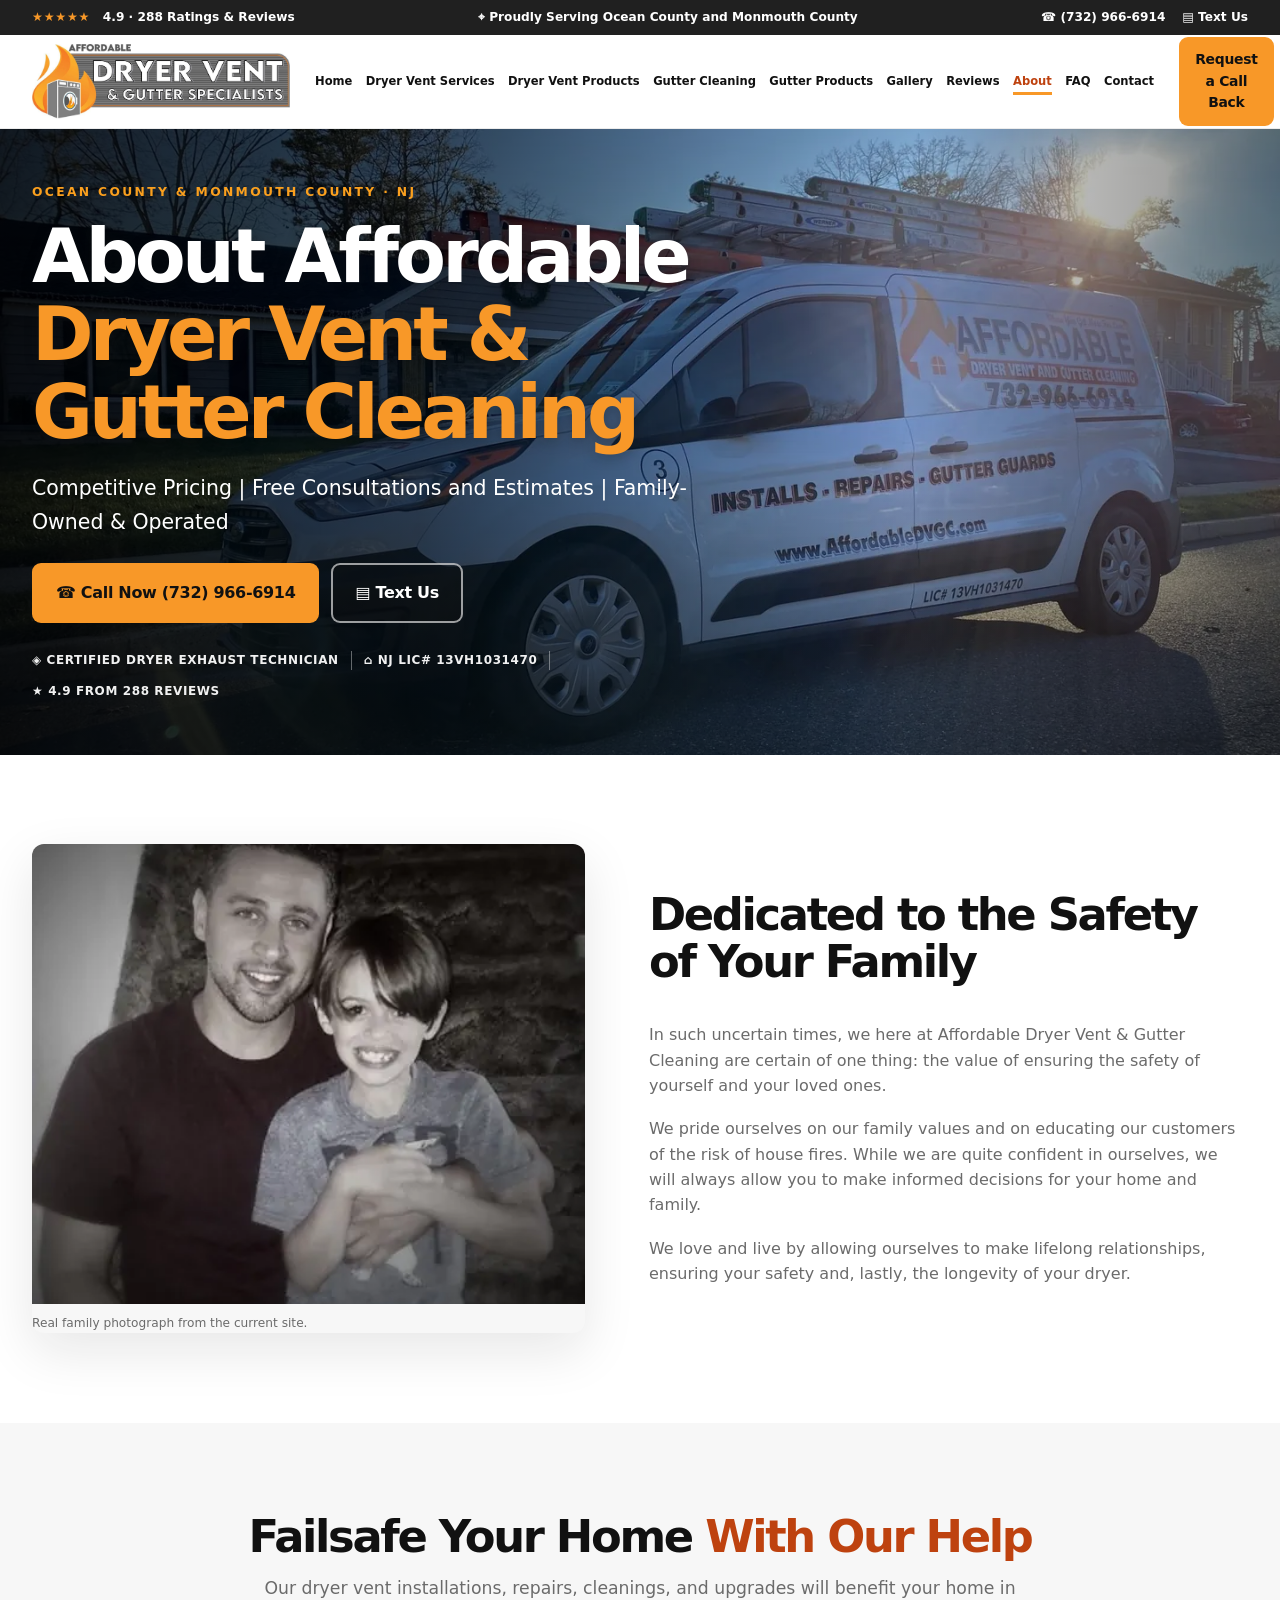
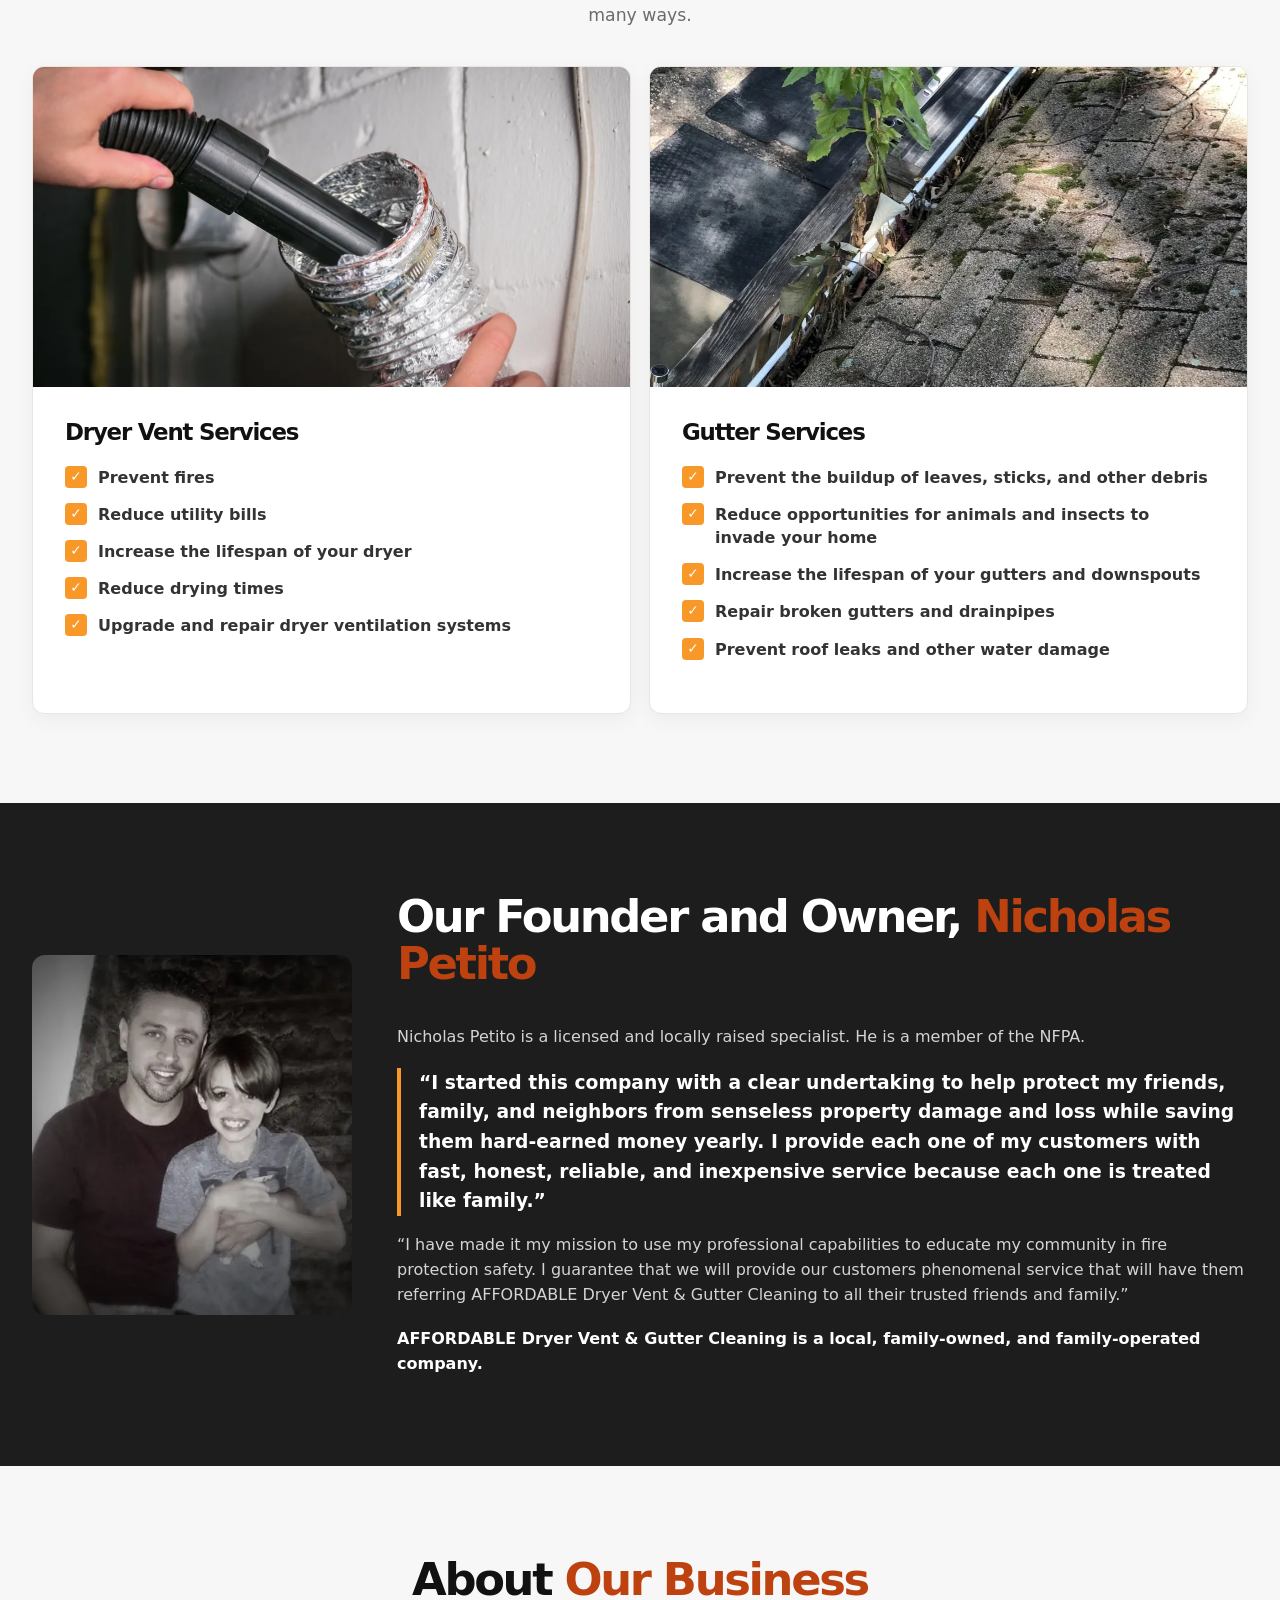
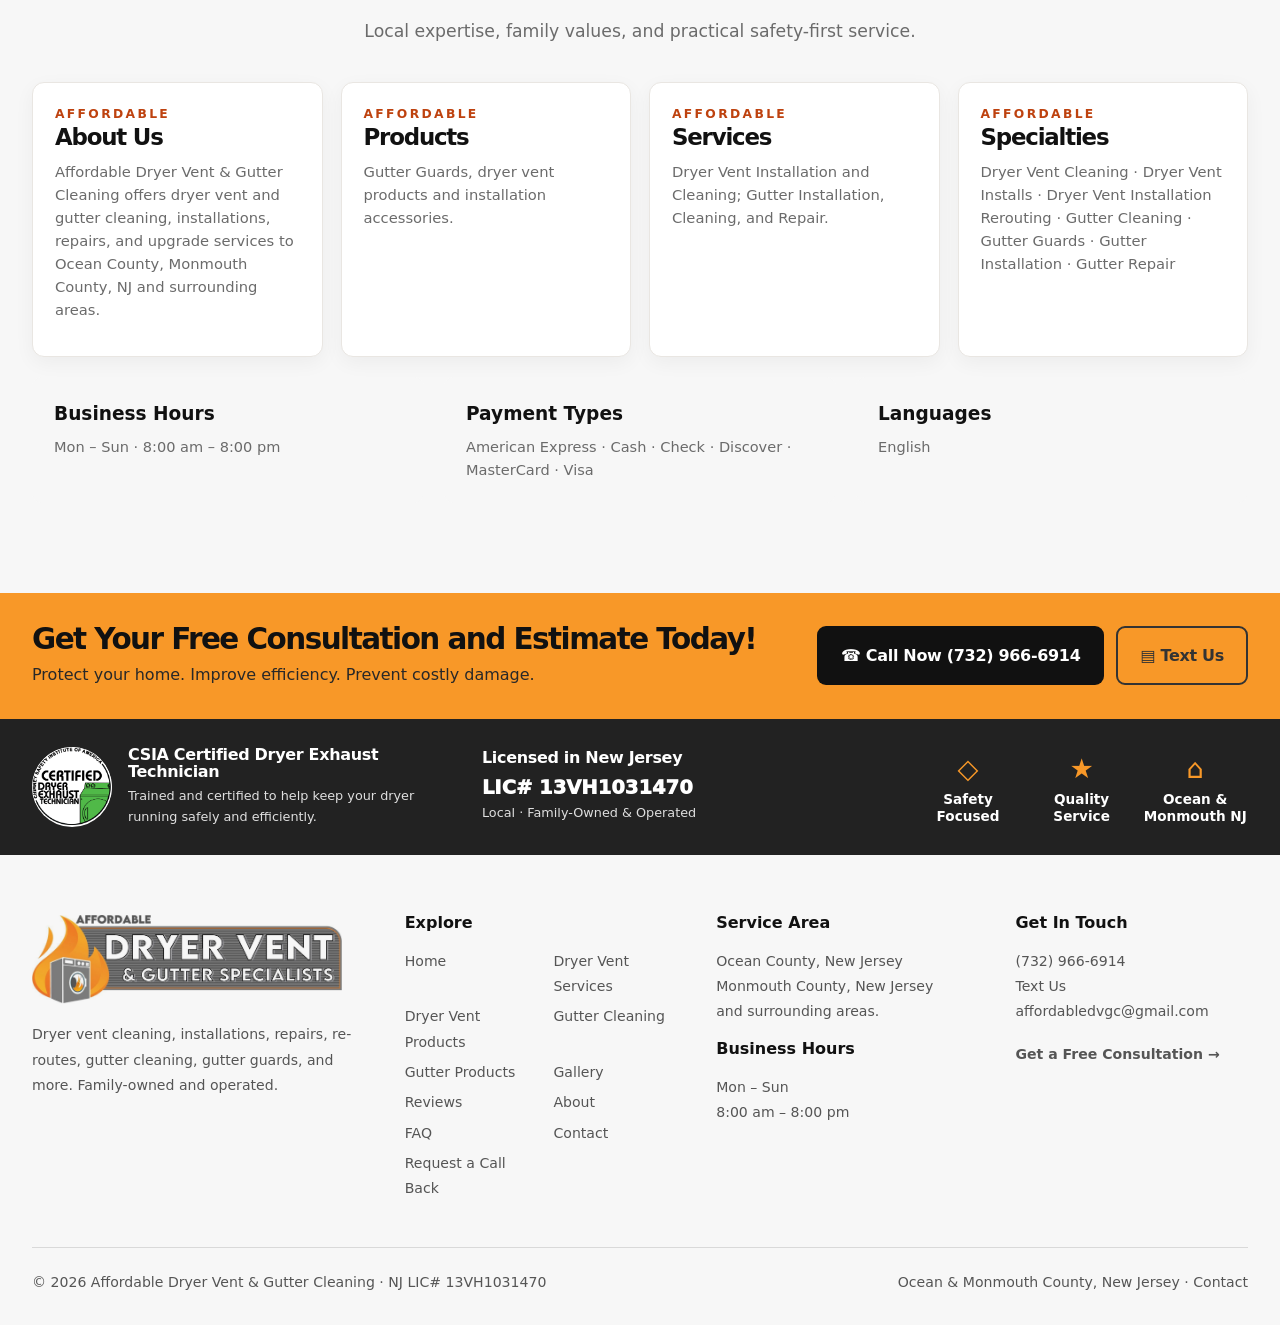
==== about/index.html @ 368c5426 "Preview site (noindex)" ====
<!doctype html><html lang="en"><head>
<meta name="robots" content="noindex, nofollow"><meta charset="utf-8"><meta name="viewport" content="width=device-width, initial-scale=1"><title>Dryer Vent Cleaning Toms River. Vent Cleaning Freehold. Affordable</title><meta name="description" content="Check out our Dryer Vent Cleaning services Manahawkin NJ. Gutter Cleaning Barnegat. Affordable dryer cleaning in Freehold. Learn about Affordable Dryer Vent &amp; Gutter Cleaning. Safety focused. Emergency service. Call for a free consultation and estimate or use our online form."><link rel="canonical" href="https://www.affordabledvgc.com/about"><meta property="og:type" content="website"><meta property="og:title" content="Dryer Vent Cleaning Toms River. Vent Cleaning Freehold. Affordable"><meta property="og:description" content="Check out our Dryer Vent Cleaning services Manahawkin NJ. Gutter Cleaning Barnegat. Affordable dryer cleaning in Freehold. Learn about Affordable Dryer Vent &amp; Gutter Cleaning. Safety focused. Emergency service. Call for a free consultation and estimate or use our online form."><meta property="og:url" content="https://www.affordabledvgc.com/about"><meta property="og:image" content="https://www.affordabledvgc.com/images/van-new-wrap-home-hero.webp"><meta name="twitter:card" content="summary_large_image"><meta name="google-site-verification" content="2fdBZTnhOkYaPpAkXMheePTxEm8ZKxqfasDOxdawYn4"><script type="application/ld+json">{"@context":"https://schema.org","@type":"LocalBusiness","@id":"https://www.affordabledvgc.com/#business","name":"Affordable Dryer Vent & Gutter Cleaning","url":"https://www.affordabledvgc.com/","image":"https://www.affordabledvgc.com/images/van-new-wrap-home-hero.webp","telephone":"+1-732-966-6914","email":"affordabledvgc@gmail.com","priceRange":"Call for an estimate","areaServed":[{"@type":"AdministrativeArea","name":"Ocean County, New Jersey"},{"@type":"AdministrativeArea","name":"Monmouth County, New Jersey"}],"address":{"@type":"PostalAddress","addressRegion":"NJ","addressCountry":"US"},"openingHoursSpecification":[{"@type":"OpeningHoursSpecification","dayOfWeek":["Monday","Tuesday","Wednesday","Thursday","Friday","Saturday","Sunday"],"opens":"08:00","closes":"20:00"}],"aggregateRating":{"@type":"AggregateRating","ratingValue":"4.9","reviewCount":"288","bestRating":"5"},"hasCredential":{"@type":"EducationalOccupationalCredential","credentialCategory":"CSIA Certified Dryer Exhaust Technician"},"identifier":"NJ LIC# 13VH1031470"}</script><link rel="icon" href="../images/favicon.ico"><link rel="stylesheet" href="../assets/site.css"><script src="../assets/site.js" defer></script></head><body><a class="skip" href="#main">Skip to main content</a><div class="topbar"><div class="wrap topbar-inner"><div><span class="stars" aria-hidden="true">★★★★★</span> &nbsp; 4.9 <span> · </span> 288 Ratings & Reviews</div><div class="top-area">⌖ Proudly Serving Ocean County and Monmouth County</div><div><a href="tel:+17329666914">☎ (732) 966-6914</a> &nbsp;&nbsp; <a href="sms:+17329666914">▤ Text Us</a></div></div></div><header class="header"><div class="wrap header-inner"><a class="brand" data-slug="/" href="../index.html" aria-label="Affordable Dryer Vent and Gutter Specialists home"><img class="" src="../images/logo.jpg" alt="Affordable Dryer Vent and Gutter Specialists logo" loading="eager" decoding="async" style="object-position:center"></a><button class="menu-toggle" aria-label="Open navigation" aria-controls="main-navigation" aria-expanded="false">☰</button><nav class="nav" id="main-navigation" aria-label="Main navigation"><a data-slug="/" href="../index.html">Home</a><a data-slug="/dryer-vent-services" href="../dryer-vent-services/index.html">Dryer Vent Services</a><a data-slug="/dryer-vent-products" href="../dryer-vent-products/index.html">Dryer Vent Products</a><a data-slug="/gutter-cleaning" href="../gutter-cleaning/index.html">Gutter Cleaning</a><a data-slug="/gutter-products" href="../gutter-products/index.html">Gutter Products</a><a data-slug="/gallery" href="../gallery/index.html">Gallery</a><a data-slug="/reviews" href="../reviews/index.html">Reviews</a><a data-slug="/about" href="../about/index.html" aria-current="page">About</a><a data-slug="/frequently-asked-questions" href="../frequently-asked-questions/index.html">FAQ</a><a data-slug="/contact" href="../contact/index.html">Contact</a></nav><div class="header-action"><a class="btn btn-primary btn-sm" data-slug="/request-callback-form" href="../request-callback-form/index.html">Request a Call Back</a></div></div></header><main id="main"><section class="hero"><img class="hero-image" src="../images/van-old-wrap-ladders.webp" alt="About Affordable Dryer Vent &amp; Gutter Cleaning — Affordable Dryer Vent and Gutter Specialists" loading="eager" decoding="async" style="object-position:center 45%"><div class="wrap hero-inner no-form"><div class="hero-copy"><div class="eyebrow">Ocean County &amp; Monmouth County · NJ</div><h1>About Affordable <span class="orange">Dryer Vent &amp; Gutter Cleaning</span></h1><p class="lead">Competitive Pricing | Free Consultations and Estimates | Family-Owned &amp; Operated</p><div class="cta-row"><a class="btn btn-primary" href="tel:+17329666914" aria-label="Call Affordable Dryer Vent and Gutter Specialists at 732 966 6914">☎ Call Now (732) 966-6914</a><a class="btn btn-outline" href="sms:+17329666914" aria-label="Text Affordable Dryer Vent and Gutter Specialists">▤ Text Us</a></div><div class="hero-credential"><span>◈ Certified Dryer Exhaust Technician</span><span>⌂ NJ LIC# 13VH1031470</span><span>★ 4.9 from 288 reviews</span></div></div></div></section><section class="section "><div class="wrap"><div class="split photo-left"><div class="reveal"><div class="media"><img class="" src="../images/about-owner-with-son.webp" alt="Photo of the business owner with his son" loading="lazy" decoding="async" style="object-position:center"><p class="photo-caption">Real family photograph from the current site.</p></div></div><div class="copy reveal"><h2>Dedicated to the Safety of Your Family</h2><p>In such uncertain times, we here at Affordable Dryer Vent &amp; Gutter Cleaning are certain of one thing: the value of ensuring the safety of yourself and your loved ones.</p><p>We pride ourselves on our family values and on educating our customers of the risk of house fires. While we are quite confident in ourselves, we will always allow you to make informed decisions for your home and family.</p><p>We love and live by allowing ourselves to make lifelong relationships, ensuring your safety and, lastly, the longevity of your dryer.</p></div></div></div></section><section class="section section-alt"><div class="wrap"><div class="section-title center reveal"><h2>Failsafe Your Home <span class="burnt">With Our Help</span></h2><p>Our dryer vent installations, repairs, cleanings, and upgrades will benefit your home in many ways.</p></div><div class="service-callout"><article class="card reveal"><div class="card-photo"><img class="" src="../images/dryer-vent-cleaning-01.webp" alt="Professional dryer vent cleaning" loading="lazy" decoding="async" style="object-position:center"></div><div class="card-body"><h3>Dryer Vent Services</h3><ul class="checks"><li>Prevent fires</li><li>Reduce utility bills</li><li>Increase the lifespan of your dryer</li><li>Reduce drying times</li><li>Upgrade and repair dryer ventilation systems</li></ul></div></article><article class="card reveal"><div class="card-photo"><img class="" src="../images/Gutters-clogged-with-leaves_d1450_1.webp" alt="Leaves and growth blocking a gutter" loading="lazy" decoding="async" style="object-position:center"></div><div class="card-body"><h3>Gutter Services</h3><ul class="checks"><li>Prevent the buildup of leaves, sticks, and other debris</li><li>Reduce opportunities for animals and insects to invade your home</li><li>Increase the lifespan of your gutters and downspouts</li><li>Repair broken gutters and drainpipes</li><li>Prevent roof leaks and other water damage</li></ul></div></article></div></div></section><section class="section section-dark"><div class="wrap"><div class="owner-layout"><div class="reveal"><img class="" src="../images/about-owner-with-son.webp" alt="Owner Nicholas Petito photographed with his son" loading="lazy" decoding="async" style="object-position:center"></div><div class="reveal"><h2>Our Founder and Owner, <span class="burnt">Nicholas Petito</span></h2><p>Nicholas Petito is a licensed and locally raised specialist. He is a member of the NFPA.</p><blockquote class="owner-quote">“I started this company with a clear undertaking to help protect my friends, family, and neighbors from senseless property damage and loss while saving them hard-earned money yearly. I provide each one of my customers with fast, honest, reliable, and inexpensive service because each one is treated like family.”</blockquote><p>“I have made it my mission to use my professional capabilities to educate my community in fire protection safety. I guarantee that we will provide our customers phenomenal service that will have them referring AFFORDABLE Dryer Vent & Gutter Cleaning to all their trusted friends and family.”</p><strong>AFFORDABLE Dryer Vent & Gutter Cleaning is a local, family-owned, and family-operated company.</strong></div></div></div></section><section class="section section-alt"><div class="wrap"><div class="section-title center reveal"><h2>About <span class="burnt">Our Business</span></h2><p>Local expertise, family values, and practical safety-first service.</p></div><div class="cards"><div class="card reveal"><div class="card-body"><div class="eyebrow">Affordable</div><h3>About Us</h3><p>Affordable Dryer Vent &amp; Gutter Cleaning offers dryer vent and gutter cleaning, installations, repairs, and upgrade services to Ocean County, Monmouth County, NJ and surrounding areas.</p></div></div><div class="card reveal"><div class="card-body"><div class="eyebrow">Affordable</div><h3>Products</h3><p>Gutter Guards, dryer vent products and installation accessories.</p></div></div><div class="card reveal"><div class="card-body"><div class="eyebrow">Affordable</div><h3>Services</h3><p>Dryer Vent Installation and Cleaning; Gutter Installation, Cleaning, and Repair.</p></div></div><div class="card reveal"><div class="card-body"><div class="eyebrow">Affordable</div><h3>Specialties</h3><p>Dryer Vent Cleaning · Dryer Vent Installs · Dryer Vent Installation Rerouting · Gutter Cleaning · Gutter Guards · Gutter Installation · Gutter Repair</p></div></div></div><div class="safety-tiles" style="margin-top:20px"><div class="safety-tile"><strong>Business Hours</strong><p>Mon – Sun · 8:00 am – 8:00 pm</p></div><div class="safety-tile"><strong>Payment Types</strong><p>American Express · Cash · Check · Discover · MasterCard · Visa</p></div><div class="safety-tile"><strong>Languages</strong><p>English</p></div></div></div></section><section class="cta-band"><div class="wrap cta-inner"><div><h2>Get Your Free Consultation and Estimate Today!</h2><p>Protect your home. Improve efficiency. Prevent costly damage.</p></div><div class="cta-row"><a class="btn btn-dark" href="tel:+17329666914" aria-label="Call Affordable Dryer Vent and Gutter Specialists at 732 966 6914">☎ Call Now (732) 966-6914</a><a class="btn btn-outline-dark" href="sms:+17329666914" aria-label="Text Affordable Dryer Vent and Gutter Specialists">▤ Text Us</a></div></div></section></main><section class="credentials"><div class="wrap credential-inner"><div class="credential-badge"><img class="" src="../images/logo-certified-badge.png" alt="CSIA Certified Dryer Exhaust Technician badge" loading="lazy" decoding="async" style="object-position:center"><div><h3>CSIA Certified Dryer Exhaust Technician</h3><p>Trained and certified to help keep your dryer running safely and efficiently.</p></div></div><div><h3>Licensed in New Jersey</h3><div class="license">LIC# 13VH1031470</div><p>Local · Family-Owned & Operated</p></div><div class="trust-trio"><div><span>◇</span><strong>Safety<br>Focused</strong></div><div><span>★</span><strong>Quality<br>Service</strong></div><div><span>⌂</span><strong>Ocean &<br>Monmouth NJ</strong></div></div></div></section><footer class="footer"><div class="wrap"><div class="footer-grid"><div><a data-slug="/" href="../index.html"><img class="footer-logo" src="../images/logo.jpg" alt="Affordable Dryer Vent and Gutter Specialists logo" loading="lazy" decoding="async" style="object-position:center"></a><p>Dryer vent cleaning, installations, repairs, re-routes, gutter cleaning, gutter guards, and more. Family-owned and operated.</p></div><div><h3>Explore</h3><div class="footer-links"><a class="" data-slug="/" href="../index.html">Home</a><a class="" data-slug="/dryer-vent-services" href="../dryer-vent-services/index.html">Dryer Vent Services</a><a class="" data-slug="/dryer-vent-products" href="../dryer-vent-products/index.html">Dryer Vent Products</a><a class="" data-slug="/gutter-cleaning" href="../gutter-cleaning/index.html">Gutter Cleaning</a><a class="" data-slug="/gutter-products" href="../gutter-products/index.html">Gutter Products</a><a class="" data-slug="/gallery" href="../gallery/index.html">Gallery</a><a class="" data-slug="/reviews" href="../reviews/index.html">Reviews</a><a class="" data-slug="/about" href="../about/index.html">About</a><a class="" data-slug="/frequently-asked-questions" href="../frequently-asked-questions/index.html">FAQ</a><a class="" data-slug="/contact" href="../contact/index.html">Contact</a><a class="" data-slug="/request-callback-form" href="../request-callback-form/index.html">Request a Call Back</a></div></div><div><h3>Service Area</h3><p>Ocean County, New Jersey<br>Monmouth County, New Jersey<br>and surrounding areas.</p><h3>Business Hours</h3><p>Mon – Sun<br>8:00 am – 8:00 pm</p></div><div><h3>Get In Touch</h3><p><a href="tel:+17329666914">(732) 966-6914</a><br><a href="sms:+17329666914">Text Us</a><br><a href="mailto:affordabledvgc@gmail.com">affordabledvgc@gmail.com</a></p><a class="text-link" data-slug="/request-callback-form" href="../request-callback-form/index.html">Get a Free Consultation →</a></div></div><div class="footer-bottom"><p>© 2026 Affordable Dryer Vent & Gutter Cleaning · NJ LIC# 13VH1031470</p><p>Ocean & Monmouth County, New Jersey · <a class="" data-slug="/contact" href="../contact/index.html">Contact</a></p></div></div></footer></body></html>
---- assets/site.css ----
:root{--orange:#F89828;--amber:#FBA01E;--burnt:#BE420F;--ink:#111111;--charcoal:#333333;--steel:#6B6B6B;--white:#fff;--paper:#F7F7F7;--line:#e9e6e2;--content:1260px;--radius:14px;--shadow:0 18px 52px rgba(17,17,17,.10)}
*{box-sizing:border-box}html{scroll-behavior:smooth}body{margin:0;color:var(--ink);background:white;font:16px/1.58 system-ui,-apple-system,'Segoe UI',Arial,sans-serif;-webkit-font-smoothing:antialiased}img{display:block;max-width:100%;height:auto}a{color:inherit;text-decoration:none}button,input,textarea,select{font:inherit}button{cursor:pointer}button:focus-visible,a:focus-visible,input:focus-visible,select:focus-visible,textarea:focus-visible,summary:focus-visible{outline:3px solid var(--orange);outline-offset:3px}::selection{background:var(--orange);color:#111}.wrap{width:min(calc(100% - 64px),var(--content));margin-inline:auto}.eyebrow{text-transform:uppercase;letter-spacing:.19em;font-weight:900;font-size:.77rem;color:var(--burnt)}.orange{color:var(--orange)}.burnt{color:var(--burnt)}h1,h2,h3,h4,p{margin-top:0}h1,h2,h3,h4{font-weight:900;letter-spacing:-.052em;line-height:1.05}h1{font-size:clamp(3.1rem,5.8vw,6.1rem)}h2{font-size:clamp(2rem,3.5vw,3.75rem)}h3{font-size:clamp(1.25rem,1.75vw,1.7rem)}p{margin-bottom:1.15em;color:var(--steel)}.lead{font-size:clamp(1.05rem,1.65vw,1.28rem);line-height:1.65}.btn{display:inline-flex;align-items:center;justify-content:center;gap:10px;border-radius:9px;border:2px solid transparent;font-weight:900;font-size:1rem;letter-spacing:-.02em;padding:15px 22px;min-height:54px;transition:transform .2s,box-shadow .2s,background-color .2s,color .2s;white-space:normal;text-align:center}.btn:hover{transform:translateY(-3px);box-shadow:0 12px 28px #1114}.btn-primary{background:var(--orange);color:var(--ink)}.btn-primary:hover{background:var(--amber)}.btn-light{background:white;color:var(--ink)}.btn-dark{background:var(--ink);color:white}.btn-outline{color:white;border-color:#fff9;background:#1115}.btn-outline:hover{background:white;color:var(--ink)}.btn-outline-dark{border-color:var(--charcoal);background:transparent;color:var(--charcoal)}.btn-sm{font-size:.87rem;min-height:42px;padding:10px 14px}.cta-row{display:flex;align-items:center;flex-wrap:wrap;gap:12px}.text-link{display:inline-flex;align-items:center;gap:9px;color:var(--burnt);font-weight:900}.text-link:hover{text-decoration:underline}.stars{color:var(--amber);letter-spacing:.06em}.topbar{background:#202020;color:white;font-size:.76rem;font-weight:750}.topbar-inner{min-height:35px;display:flex;align-items:center;justify-content:space-between;gap:16px}.topbar a:hover{color:var(--orange)}.topbar span[aria-hidden]{color:var(--orange)}.header{position:static!important;top:auto!important;background:#fff;z-index:1;border-bottom:1px solid #ececec}.header-inner{min-height:93px;display:flex;align-items:center;gap:25px}.brand{width:258px;flex:0 0 258px;display:block}.brand img{width:100%;object-fit:contain}.nav{display:flex;flex:1;align-items:center;gap:clamp(8px,1.05vw,20px);justify-content:flex-end}.nav a{font-weight:800;font-size:clamp(.72rem,.83vw,.86rem);line-height:1.24;padding:12px 0;position:relative;white-space:nowrap}.nav a:hover,.nav a[aria-current="page"]{color:var(--burnt)}.nav a[aria-current="page"]:after{content:'';position:absolute;height:3px;left:0;right:0;bottom:6px;background:var(--orange)}.menu-toggle{display:none;border:1px solid var(--line);background:#fff;border-radius:8px;min-width:46px;min-height:46px;font-size:1.5rem}.header-action{margin-left:auto}.hero{position:relative;overflow:hidden;background:#181818;color:#fff;min-height:600px;display:flex;align-items:stretch}.hero-image,.dark-photo{position:absolute;inset:0;width:100%;height:100%;object-fit:cover;object-position:center center;z-index:0;animation:kenburns 25s ease-in-out infinite alternate}.hero:after{content:'';pointer-events:none;position:absolute;inset:0;background:linear-gradient(91deg,rgba(0,0,0,.87),rgba(0,0,0,.65) 33%,rgba(0,0,0,.12) 71%,rgba(0,0,0,.48)),linear-gradient(0deg,#1116,transparent 42%)}@keyframes kenburns{from{transform:scale(1)}to{transform:scale(1.065)}}.hero-inner{position:relative;z-index:1;display:grid;grid-template-columns:minmax(0,1fr) minmax(320px,374px);gap:clamp(30px,4vw,62px);align-items:center;min-height:600px;padding-block:54px}.hero-inner.no-form{grid-template-columns:1fr}.hero-copy{max-width:710px}.hero .eyebrow{color:var(--amber)}.hero h1{max-width:770px;margin:16px 0 20px;text-wrap:balance;text-shadow:0 3px 14px #1115}.hero-copy .lead,.hero-copy p{color:#fff}.hero-kicker{font-size:.94rem;font-weight:800;margin-bottom:22px;color:#fff}.hero-credential{display:flex;align-items:center;gap:12px;margin-top:28px;font-size:.75rem;letter-spacing:.05em;font-weight:850;text-transform:uppercase;opacity:.94;flex-wrap:wrap}.hero-credential span{padding-right:12px;border-right:1px solid #fff6}.hero-credential span:last-child{border:0}.mini-star{font-size:.9rem}.quote{background:rgba(22,22,22,.96);padding:25px;border:1px solid #ffffff52;border-radius:14px;box-shadow:0 25px 70px #0007;color:white;backdrop-filter:blur(8px)}.quote h2{font-size:1.75rem;margin:0 0 5px;line-height:1.14;letter-spacing:-.035em}.quote p{color:#dedede;font-size:.82rem;margin-bottom:14px}.formgrid{display:grid;grid-template-columns:1fr 1fr;gap:11px}.field{display:flex;flex-direction:column;gap:4px}.field.full{grid-column:1/-1}.field label{font-size:.72rem;line-height:1.2;font-weight:780;color:inherit}.field input,.field textarea,.field select{width:100%;border:1px solid #cfcfcf;background:white;border-radius:6px;padding:11px 10px;color:#222;min-height:43px;font-size:.85rem}.field textarea{min-height:74px;resize:vertical}.quote .btn{width:100%;margin-top:16px}.form-note{font-size:.69rem;text-align:center;color:#bbb;margin:10px 0 0}.form-feedback{color:#fff;font-size:.82rem;padding-top:10px}.form-feedback:empty{display:none}.form-feedback a{color:var(--orange);text-decoration:underline}.trust-mini{margin-top:12px;text-align:center;font-size:.78rem;color:#e5e5e5}.section{padding:clamp(56px,7vw,104px) 0}.section-sm{padding:50px 0}.section-alt{background:var(--paper)}.section-dark{background:#1d1d1d;color:white}.section-dark p{color:#d4d4d4}.section-title{max-width:800px;margin-bottom:37px}.section-title.center{text-align:center;margin-inline:auto}.section-title h2{margin-bottom:15px}.section-title p{font-size:1.08rem}.split{display:grid;grid-template-columns:1fr 1fr;gap:clamp(32px,5vw,80px);align-items:center}.split.photo-left{grid-template-columns:.96fr 1.04fr}.split .media{border-radius:12px;overflow:hidden;box-shadow:var(--shadow);background:var(--paper)}.split .media img{width:100%;height:460px;object-fit:cover}.split .copy>*:last-child{margin-bottom:0}.photo-caption{font-size:.76rem;color:var(--steel);margin:10px 0 0}.check-grid{display:grid;grid-template-columns:1fr 1fr;gap:12px 24px;list-style:none;padding:0;margin:25px 0}.check-grid li,.checks li{display:flex;gap:11px;align-items:flex-start;font-weight:650;color:var(--charcoal);line-height:1.45}.check-grid li::before,.checks li::before{content:'✓';font-weight:900;display:grid;place-items:center;color:white;background:var(--orange);border-radius:4px;width:22px;min-width:22px;height:22px;font-size:.86rem}.checks{padding:0;list-style:none;display:grid;gap:14px;margin:20px 0}.note{background:#fff1e7;border-left:5px solid var(--burnt);border-radius:9px;padding:18px 20px;color:var(--charcoal);font-weight:700}.feature-row{display:grid;grid-template-columns:repeat(4,1fr);gap:2px;margin:0}.feature-box{padding:29px 18px;text-align:center;background:#fff;display:flex;flex-direction:column;align-items:center;justify-content:center;gap:6px;border-right:1px solid var(--line)}.feature-box:last-child{border:0}.feature-num{font-size:2.4rem;line-height:1;font-weight:950;color:var(--orange)}.feature-box strong{font-size:.86rem;text-transform:uppercase;line-height:1.2}.feature-box small{color:var(--steel);font-size:.74rem}.feature-icon{color:var(--burnt);font-size:2rem;line-height:1.1}.cards{display:grid;grid-template-columns:repeat(4,minmax(0,1fr));gap:18px}.card{background:#fff;border:1px solid var(--line);border-radius:12px;overflow:hidden;box-shadow:0 6px 20px #1111110c;transition:transform .25s,box-shadow .25s}.card:hover{transform:translateY(-5px);box-shadow:var(--shadow)}.card-photo{position:relative;overflow:hidden;display:block}.card-photo img{width:100%;height:225px;object-fit:cover;transition:transform .65s}.card:hover .card-photo img{transform:scale(1.055)}.card-body{padding:22px}.card-body h3{font-size:1.43rem;line-height:1.16;margin-bottom:10px}.card-body p{font-size:.92rem;line-height:1.56;margin-bottom:12px}.arrow-link{margin-top:auto;color:var(--burnt);font-weight:900}.dark-band{position:relative;overflow:hidden;background:#1c1c1c;color:#fff}.dark-band>img{position:absolute;inset:0;width:100%;height:100%;object-fit:cover;opacity:.21}.dark-band .wrap{position:relative;z-index:1}.dark-band p{color:#e9e9e9}.fire-layout{display:grid;grid-template-columns:1.15fr .85fr;gap:60px;align-items:center;padding:55px 0}.fire-layout h2{margin-bottom:15px}.benefit-chips{display:grid;grid-template-columns:repeat(3,1fr);gap:18px;text-align:center}.benefit-chips div{border-left:1px solid #fff5;padding:10px}.benefit-chips strong{display:block;font-size:2.3rem;color:var(--orange)}.benefit-chips span{font-size:.83rem;font-weight:800}.cta-band{background:var(--orange);color:#111;padding:31px 0}.cta-inner{display:flex;align-items:center;justify-content:space-between;gap:28px}.cta-inner h2{font-size:clamp(1.6rem,2.3vw,2.55rem);margin:0 0 8px}.cta-inner p{color:#282828;margin:0}.cta-inner .cta-row{flex:none}.comparison-grid{display:grid;grid-template-columns:1fr 1fr;gap:26px}.comparison h3{margin-bottom:15px}.ba{--position:50%;position:relative;overflow:hidden;border-radius:13px;height:360px;background:#222;touch-action:pan-y;cursor:ew-resize;user-select:none}.ba img{width:100%;height:100%;object-fit:cover;pointer-events:none}.ba .ba-after{position:absolute;inset:0;clip-path:inset(0 0 0 var(--position))}.ba .ba-line{position:absolute;left:var(--position);top:0;bottom:0;width:3px;background:#fff;transform:translateX(-50%);pointer-events:none;box-shadow:0 0 0 1px #0004}.ba .ba-handle{position:absolute;left:var(--position);top:50%;transform:translate(-50%,-50%);width:50px;height:50px;border:3px solid white;border-radius:50%;background:var(--orange);display:grid;place-items:center;color:#111;font-size:1.35rem;font-weight:900;pointer-events:none;box-shadow:0 3px 13px #1117}.ba .ba-label{position:absolute;bottom:15px;font-weight:950;font-size:.72rem;letter-spacing:.06em;border-radius:5px;padding:6px 12px;color:white;background:#111;pointer-events:none}.ba .ba-label.before{left:13px}.ba .ba-label.after{right:13px;background:var(--burnt)}.ba input[type=range]{position:absolute;inset:0;width:100%;height:100%;margin:0;opacity:0;cursor:ew-resize;z-index:4}.ba-explain{font-size:.8rem;margin:12px 0 0;color:var(--steel)}.review-grid{display:grid;grid-template-columns:repeat(3,minmax(0,1fr));gap:18px}.review-card{padding:27px;border:1px solid var(--line);border-radius:12px;background:#fff;display:flex;flex-direction:column;min-height:235px}.review-card .stars{font-size:1.3rem}.review-card blockquote{margin:20px 0;line-height:1.62;color:#2c2c2c;flex:1}.review-card footer{font-weight:900}.review-card time{display:block;color:var(--steel);font-size:.76rem;font-weight:500;margin-top:4px}.review-score{font-size:6.2rem;line-height:1;font-weight:950;letter-spacing:-.1em;margin-right:22px}.review-intro{display:flex;align-items:center;gap:16px;margin-bottom:38px}.review-intro p{margin:0}.gallery-filters{display:flex;gap:8px;justify-content:center;flex-wrap:wrap;margin-bottom:28px}.filter{border:1px solid var(--line);padding:9px 17px;border-radius:40px;background:#fff;color:var(--ink);font-weight:850;font-size:.87rem}.filter[aria-pressed=true]{background:var(--orange);border-color:var(--orange)}.gallery-grid{display:grid;grid-template-columns:repeat(4,minmax(0,1fr));gap:14px}.gallery-item{border:0;padding:0;display:block;position:relative;height:240px;overflow:hidden;border-radius:10px;background:#eee;text-align:left}.gallery-item img{width:100%;height:100%;object-fit:cover;transition:transform .55s}.gallery-item:hover img{transform:scale(1.075)}.gallery-item>span{position:absolute;inset:auto 0 0;padding:36px 13px 12px;background:linear-gradient(transparent,#000b);color:white;font-size:.84rem;font-weight:850}.gallery-item[hidden]{display:none}.lightbox{position:fixed;z-index:1000;inset:0;background:rgba(0,0,0,.94);display:none;align-items:center;justify-content:center;flex-direction:column;padding:60px 16px 35px;color:white}.lightbox[open]{display:flex}.lightbox img{max-height:77vh;max-width:min(1050px,95vw);object-fit:contain;border-radius:7px}.lightbox button{position:absolute;right:3%;top:20px;font-size:2rem;color:#fff;background:#333;border:1px solid #aaa;border-radius:100px;width:46px;height:46px}.lightbox p{color:#fff;margin:15px 0 0}.faq-grid{display:grid;grid-template-columns:1fr 1fr;gap:25px}.faq-column details{border:1px solid var(--line);border-radius:9px;margin-bottom:9px;background:#fff;overflow:hidden}.faq-column summary{list-style:none;padding:17px 45px 17px 18px;font-weight:800;position:relative;cursor:pointer}.faq-column summary::-webkit-details-marker{display:none}.faq-column summary:after{content:'+';position:absolute;right:18px;top:10px;font-size:1.45rem;color:var(--burnt)}.faq-column details[open] summary:after{content:'–'}.faq-column details p{padding:0 18px 20px;margin:0}.credentials{background:#222;color:white;padding:28px 0}.credential-inner{display:grid;grid-template-columns:1.25fr 1.2fr 1fr;gap:34px;align-items:center}.credential-badge{display:flex;align-items:center;gap:16px}.credential-badge img{width:80px;height:80px;object-fit:contain;border-radius:50%;background:#fff;flex:none}.credentials h3{font-size:1rem;letter-spacing:-.02em;margin:0 0 6px}.credentials p{margin:0;color:#dfdfdf;font-size:.8rem}.license{font-size:1.22rem;font-weight:950}.trust-trio{display:grid;grid-template-columns:repeat(3,1fr);text-align:center;gap:8px}.trust-trio strong{display:block;font-size:.85rem;line-height:1.3}.trust-trio span{font-size:1.7rem;color:var(--orange)}.footer{background:#f7f7f7;padding:60px 0 30px}.footer-grid{display:grid;grid-template-columns:1.4fr 1.15fr 1.1fr .95fr;gap:30px}.footer-logo{width:min(310px,100%);mix-blend-mode:multiply;margin-bottom:18px}.footer h3{font-size:1rem;letter-spacing:0;margin-bottom:17px}.footer p,.footer a{font-size:.88rem;color:#555;line-height:1.8}.footer a:hover{color:var(--burnt)}.footer-links{display:grid;grid-template-columns:1fr 1fr;gap:5px 16px}.footer-links a{display:block}.footer-bottom{border-top:1px solid #d9d9d9;padding-top:22px;margin-top:45px;display:flex;justify-content:space-between;align-items:center;gap:20px;font-size:.74rem;color:var(--steel)}.footer-bottom p{margin:0}.photo-stack{display:grid;grid-template-columns:1.5fr 1fr;gap:12px;height:470px}.photo-stack img{width:100%;height:100%;object-fit:cover;border-radius:10px}.photo-stack .stack-right{display:grid;gap:12px;grid-template-rows:1fr 1fr;min-height:0}.photo-stack .stack-right img{min-height:0}.statement{font-size:clamp(1.8rem,3.2vw,3.4rem);letter-spacing:-.055em;font-weight:900;line-height:1.13}.photo-wide{border-radius:11px;width:100%;height:480px;object-fit:cover}.outline-number{font-size:clamp(4.5rem,10vw,10rem);font-weight:950;color:var(--orange);line-height:1}.product-cards{grid-template-columns:repeat(4,minmax(0,1fr))}.product-cards .card-photo img{height:205px}.product-cards .card-body p{min-height:82px}.product-cards .card-body h3{font-size:1.21rem}.pressable-card{cursor:pointer}.owner-layout{display:grid;grid-template-columns:320px 1fr;gap:45px;align-items:center}.owner-layout img{border-radius:13px;width:100%;height:360px;object-fit:cover}.owner-quote{font-size:1.17rem;color:#fff;font-weight:600;border-left:4px solid var(--orange);padding-left:18px;margin:16px 0}.service-callout{display:grid;grid-template-columns:1fr 1fr;gap:18px}.service-callout .card-body{padding:32px}.service-callout .card-photo img{height:320px}.mobile-only{display:none}.skip{position:absolute;top:-100px;left:12px;z-index:1200;background:var(--orange);color:#111;padding:12px;border-radius:5px}.skip:focus{top:9px}.reveal{opacity:1;transform:translateY(12px);transition:transform .75s ease}.reveal.is-visible{transform:none}.form-wide{max-width:760px;margin:auto;padding:32px;border-radius:14px;background:#232323;color:#fff}.form-wide h2{font-size:2rem}.service-section-title{margin:0 0 28px}.inline-quote{display:flex;gap:30px;align-items:center;justify-content:space-between;border-left:4px solid var(--orange);padding:24px;background:#f7f7f7;border-radius:7px}.inline-quote p{font-style:italic;color:var(--ink);font-size:1.12rem;margin:0}.inline-quote strong{min-width:150px}.read-more{max-height:860px;overflow:hidden;position:relative}.read-more.expanded{max-height:none}.load-more{display:block;margin:30px auto 0}.safety-tiles{display:grid;grid-template-columns:repeat(3,1fr);gap:20px}.safety-tile{background:var(--paper);padding:22px;border-radius:11px}.safety-tile strong{font-size:1.16rem;display:block;margin-bottom:7px}.safety-tile p{font-size:.91rem;margin:0}.visual-credit{position:absolute;right:10px;bottom:10px;font-size:.65rem;color:#fff;background:#111c;padding:4px 7px;border-radius:3px}
@media(max-width:1200px){.header-inner{flex-wrap:wrap;padding-block:14px}.nav{order:3;flex-basis:100%;justify-content:space-between}.header-action{margin-left:auto}.brand{width:220px;flex-basis:220px}.hero-inner{grid-template-columns:minmax(0,1fr) 340px}.cards{grid-template-columns:repeat(2,1fr)}.gallery-grid{grid-template-columns:repeat(3,1fr)}}
@media(max-width:820px){.wrap{width:min(calc(100% - 38px),var(--content))}.topbar-inner{justify-content:space-between}.topbar-inner .top-area{display:none}.header-inner{min-height:70px;flex-wrap:wrap;gap:12px;padding-block:10px}.brand{width:190px;flex:0 0 190px}.menu-toggle{display:block;margin-left:auto}.header-action{display:none}.nav{display:none;flex-direction:column;align-items:stretch;gap:0;order:5;flex-basis:100%;border-top:1px solid var(--line);padding:12px 0}.nav.is-open{display:flex}.nav a{padding:14px 8px;font-size:.95rem}.nav a[aria-current=page]:after{left:8px;right:auto;width:35px}.hero,.hero-inner{min-height:0}.hero-inner{display:flex;flex-direction:column;align-items:stretch;gap:24px;padding-block:60px}.hero-copy{max-width:100%}.hero h1{font-size:clamp(2.8rem,8.7vw,4.6rem)}.quote{max-width:590px;width:100%;align-self:center}.hero:after{background:linear-gradient(90deg,#111e,#1116),linear-gradient(0deg,#111b,transparent)}.split,.split.photo-left,.owner-layout,.service-callout{grid-template-columns:1fr}.split .media img{height:380px}.fire-layout{grid-template-columns:1fr;gap:20px}.cta-inner{flex-direction:column;align-items:flex-start}.comparison-grid,.faq-grid{grid-template-columns:1fr}.feature-row{grid-template-columns:repeat(2,1fr)}.review-grid{grid-template-columns:repeat(2,1fr)}.credential-inner{grid-template-columns:1fr 1fr}.trust-trio{grid-column:1/-1}.footer-grid{grid-template-columns:1fr 1fr}.gallery-grid{grid-template-columns:repeat(2,1fr)}.safety-tiles{grid-template-columns:1fr 1fr}.hero-image{object-position:62% center}.owner-layout img{width:min(400px,100%);height:400px}}
@media(max-width:550px){h1{font-size:2.9rem}h2{font-size:2.18rem}.wrap{width:min(calc(100% - 32px),var(--content))}.topbar{font-size:.66rem}.topbar-inner{gap:10px}.topbar-inner>*:last-child{display:none}.brand{width:168px;flex-basis:168px}.section{padding:56px 0}.section-sm{padding:38px 0}.hero-inner{padding:54px 0 35px}.hero h1{font-size:clamp(2.7rem,12vw,4rem)}.cta-row{flex-direction:column;align-items:stretch;width:100%}.cta-row .btn{width:100%}.hero-credential{gap:10px;font-size:.65rem}.hero-credential span{padding-right:6px}.formgrid{grid-template-columns:1fr}.field.full{grid-column:1}.quote{padding:22px 17px}.quote h2{font-size:1.48rem}.cards,.product-cards,.review-grid,.gallery-grid,.credential-inner,.footer-grid,.safety-tiles{grid-template-columns:1fr}.product-cards .card-body p{min-height:0}.gallery-grid{grid-template-columns:repeat(2,minmax(0,1fr));gap:8px}.gallery-item{height:172px}.gallery-item>span{font-size:.69rem;padding:27px 8px 8px}.feature-row{grid-template-columns:1fr 1fr}.feature-box{padding:20px 8px}.feature-num{font-size:1.75rem}.feature-box strong{font-size:.73rem}.check-grid{grid-template-columns:1fr}.split .media img,.photo-wide{height:280px}.ba{height:255px}.benefit-chips{gap:5px}.benefit-chips div{padding:10px 3px}.benefit-chips strong{font-size:1.65rem}.benefit-chips span{font-size:.71rem}.credential-badge{align-items:center}.footer-grid{gap:22px}.footer-bottom{flex-direction:column;align-items:flex-start}.photo-stack{height:290px}.review-intro{flex-wrap:wrap}.owner-layout img{height:340px}.inline-quote{flex-direction:column;align-items:flex-start}.inline-quote strong{min-width:0}.mobile-only{display:block}}
@media(prefers-reduced-motion:reduce){html{scroll-behavior:auto}.hero-image,.dark-photo{animation:none!important}.reveal{opacity:1;transform:none;transition:none!important}*,*::before,*::after{scroll-behavior:auto!important;transition:none!important}}
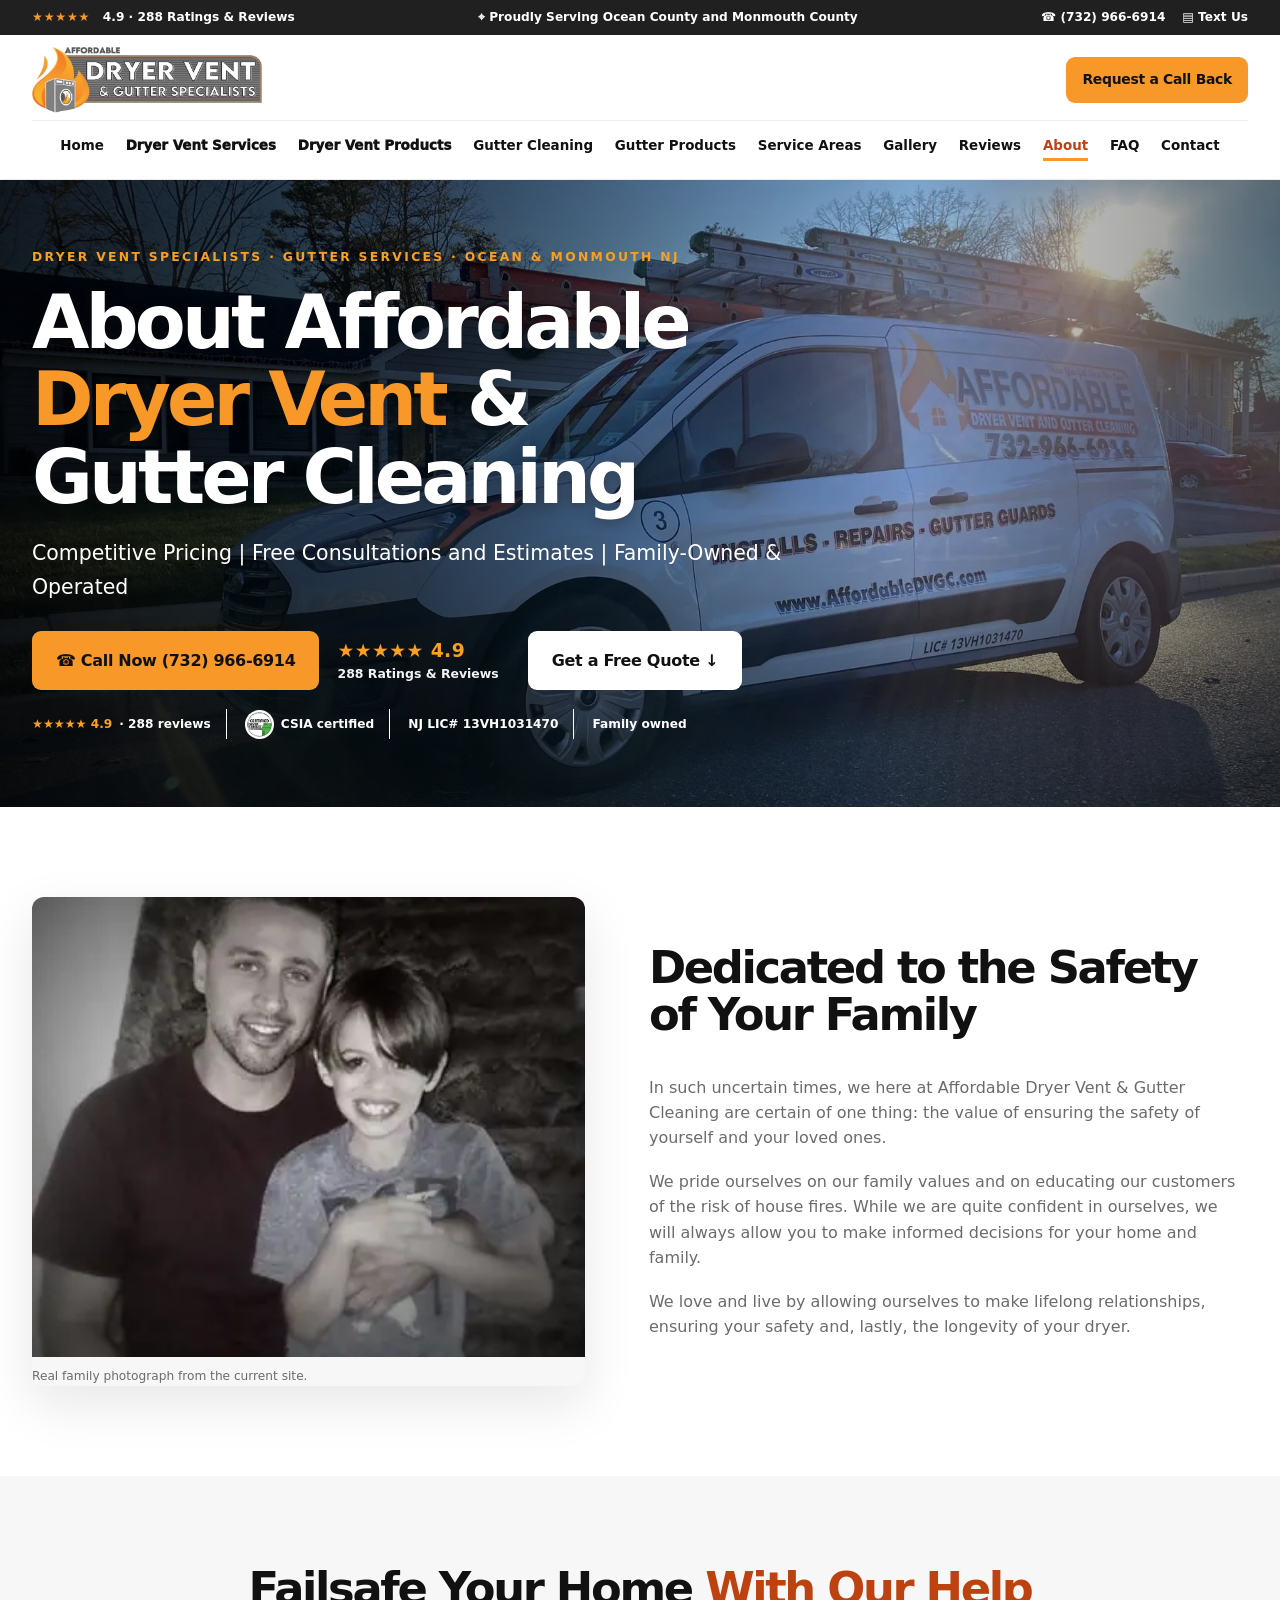
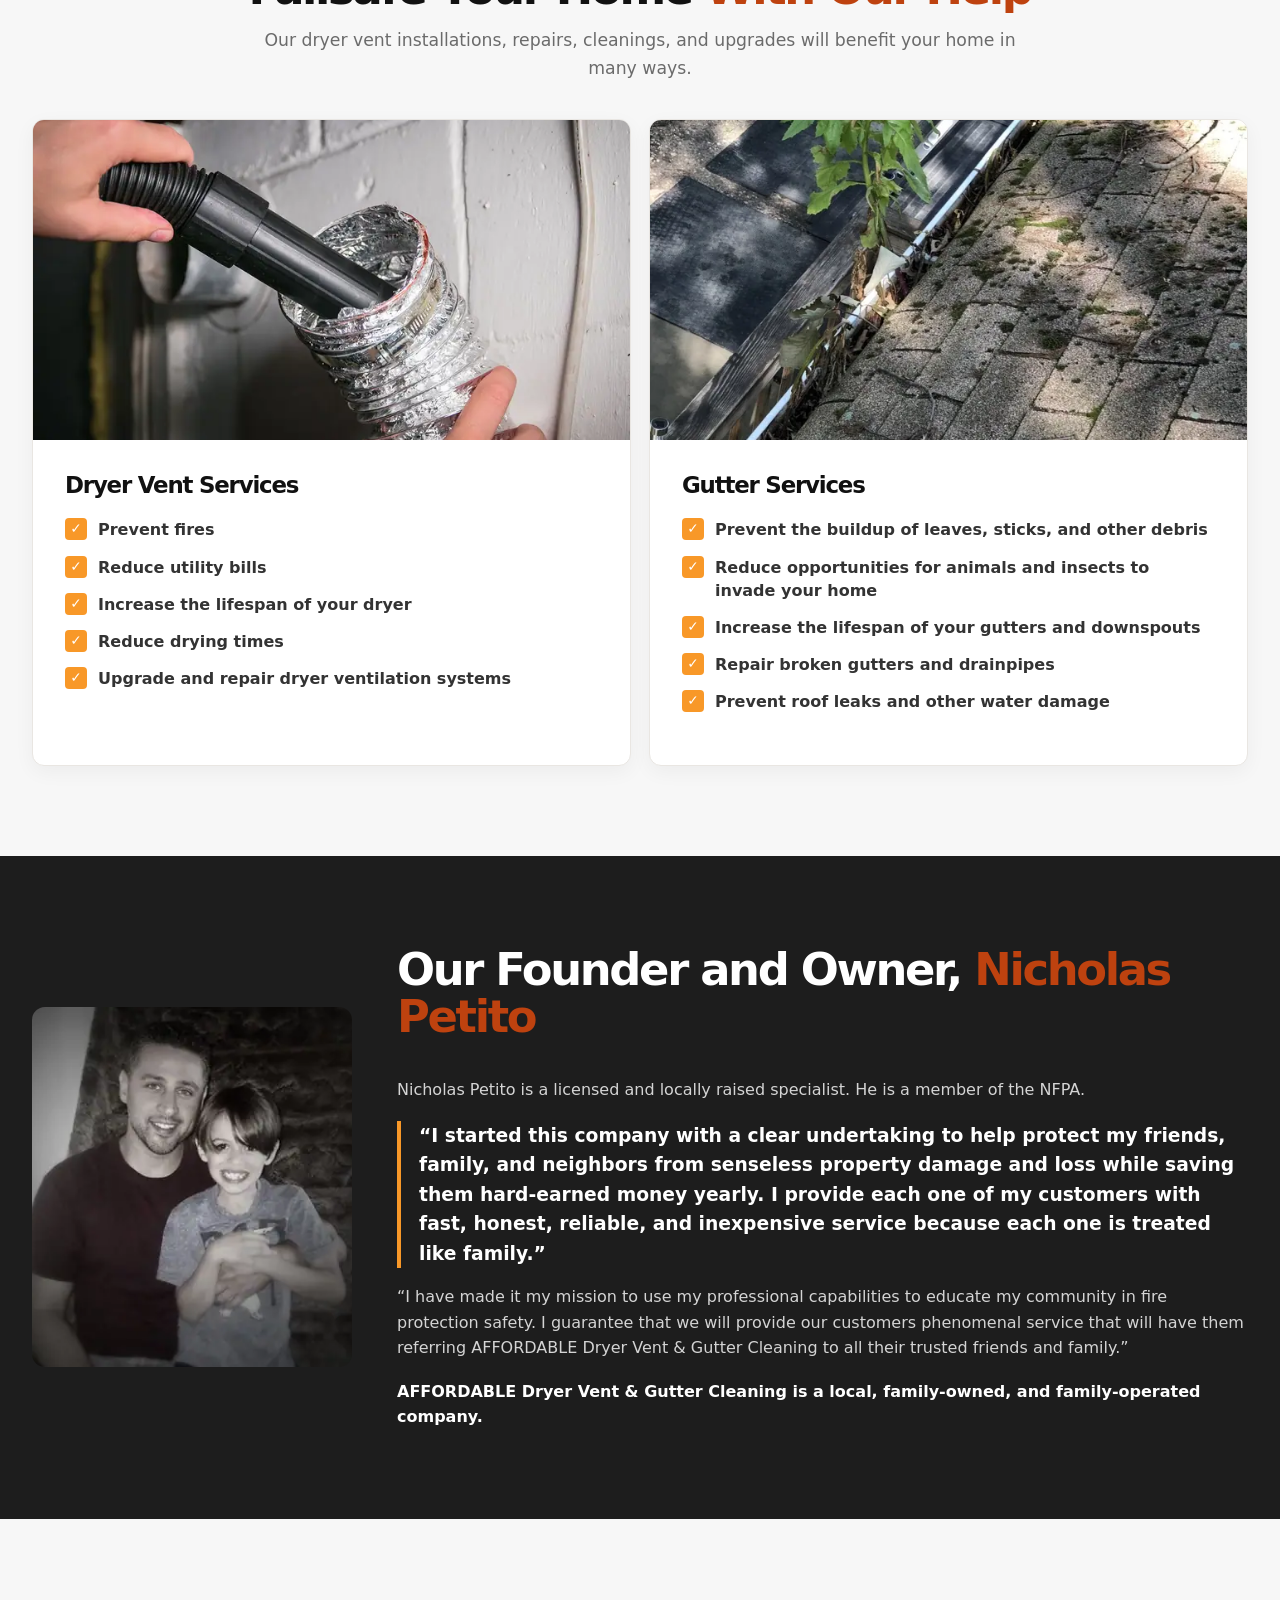
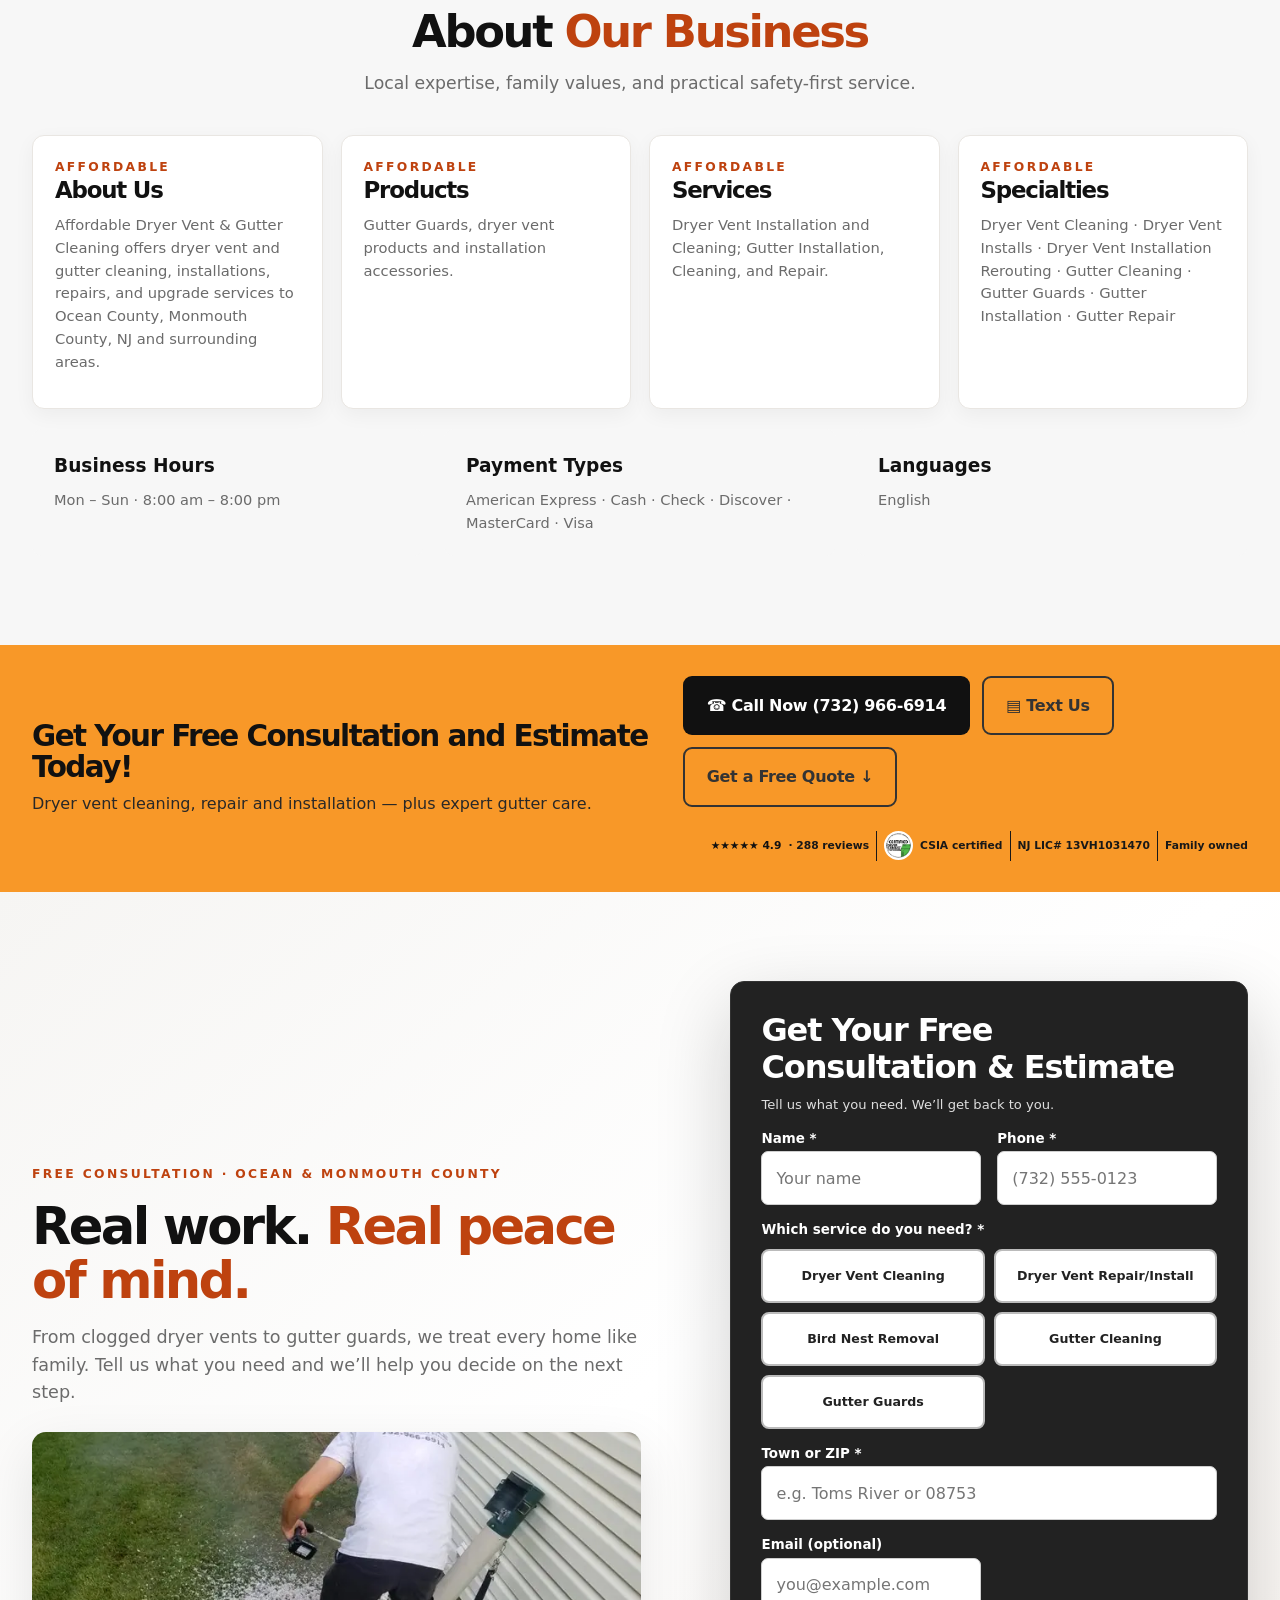
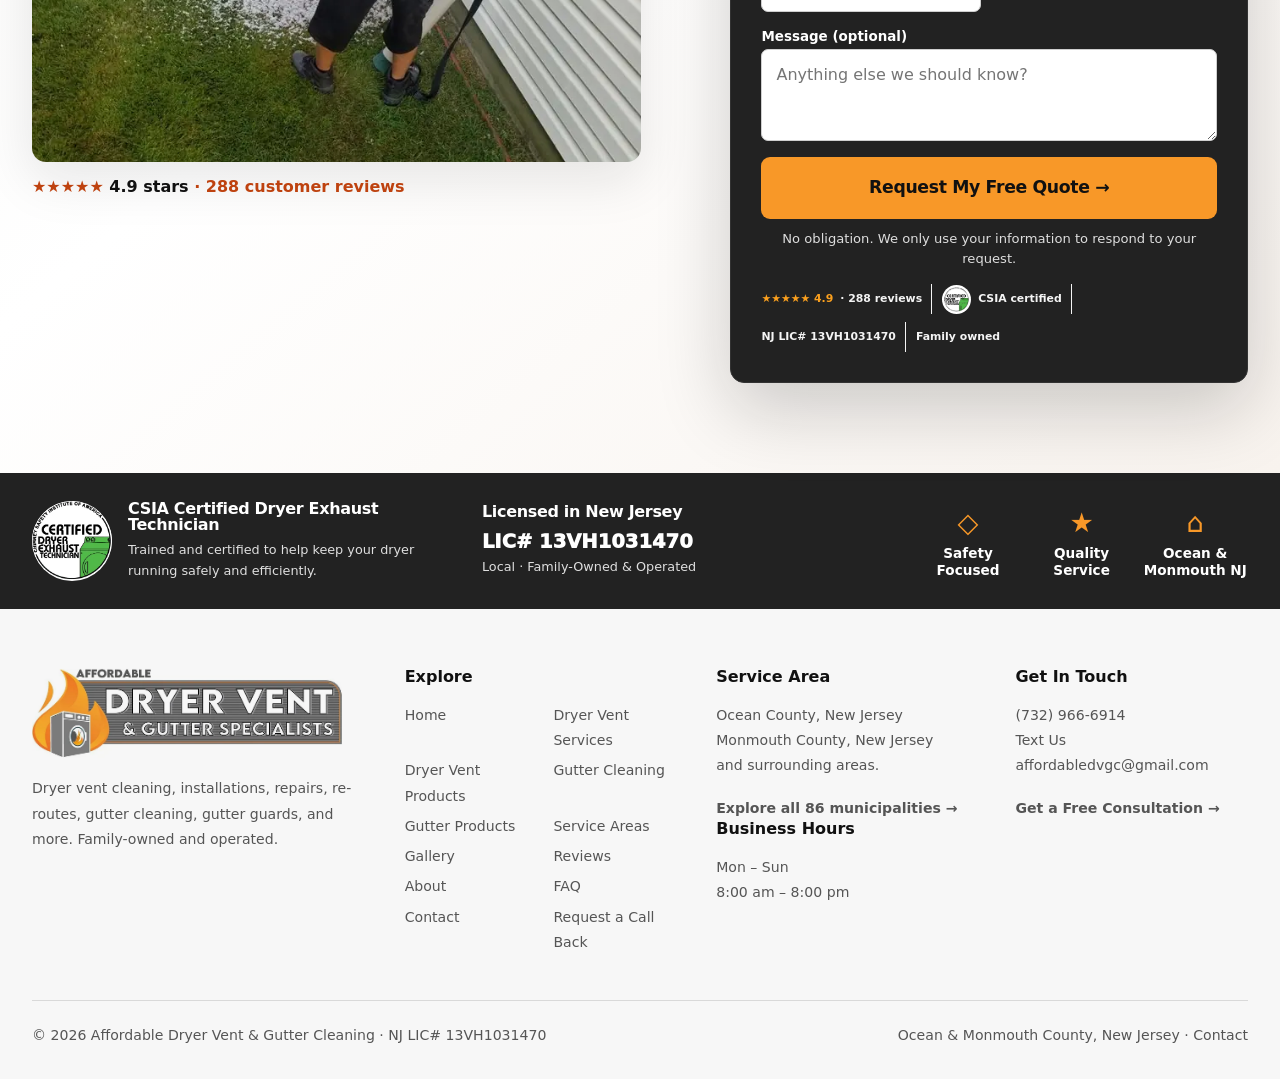
==== commit 7eb45c60: "V3 dryer-first build (noindex, notes removed)" ====
--- a/about/index.html
+++ b/about/index.html
@@ -1,2 +1,2 @@
 <!doctype html><html lang="en"><head>
-<meta name="robots" content="noindex, nofollow"><meta charset="utf-8"><meta name="viewport" content="width=device-width, initial-scale=1"><title>Dryer Vent Cleaning Toms River. Vent Cleaning Freehold. Affordable</title><meta name="description" content="Check out our Dryer Vent Cleaning services Manahawkin NJ. Gutter Cleaning Barnegat. Affordable dryer cleaning in Freehold. Learn about Affordable Dryer Vent &amp; Gutter Cleaning. Safety focused. Emergency service. Call for a free consultation and estimate or use our online form."><link rel="canonical" href="https://www.affordabledvgc.com/about"><meta property="og:type" content="website"><meta property="og:title" content="Dryer Vent Cleaning Toms River. Vent Cleaning Freehold. Affordable"><meta property="og:description" content="Check out our Dryer Vent Cleaning services Manahawkin NJ. Gutter Cleaning Barnegat. Affordable dryer cleaning in Freehold. Learn about Affordable Dryer Vent &amp; Gutter Cleaning. Safety focused. Emergency service. Call for a free consultation and estimate or use our online form."><meta property="og:url" content="https://www.affordabledvgc.com/about"><meta property="og:image" content="https://www.affordabledvgc.com/images/van-new-wrap-home-hero.webp"><meta name="twitter:card" content="summary_large_image"><meta name="google-site-verification" content="2fdBZTnhOkYaPpAkXMheePTxEm8ZKxqfasDOxdawYn4"><script type="application/ld+json">{"@context":"https://schema.org","@type":"LocalBusiness","@id":"https://www.affordabledvgc.com/#business","name":"Affordable Dryer Vent & Gutter Cleaning","url":"https://www.affordabledvgc.com/","image":"https://www.affordabledvgc.com/images/van-new-wrap-home-hero.webp","telephone":"+1-732-966-6914","email":"affordabledvgc@gmail.com","priceRange":"Call for an estimate","areaServed":[{"@type":"AdministrativeArea","name":"Ocean County, New Jersey"},{"@type":"AdministrativeArea","name":"Monmouth County, New Jersey"}],"address":{"@type":"PostalAddress","addressRegion":"NJ","addressCountry":"US"},"openingHoursSpecification":[{"@type":"OpeningHoursSpecification","dayOfWeek":["Monday","Tuesday","Wednesday","Thursday","Friday","Saturday","Sunday"],"opens":"08:00","closes":"20:00"}],"aggregateRating":{"@type":"AggregateRating","ratingValue":"4.9","reviewCount":"288","bestRating":"5"},"hasCredential":{"@type":"EducationalOccupationalCredential","credentialCategory":"CSIA Certified Dryer Exhaust Technician"},"identifier":"NJ LIC# 13VH1031470"}</script><link rel="icon" href="../images/favicon.ico"><link rel="stylesheet" href="../assets/site.css"><script src="../assets/site.js" defer></script></head><body><a class="skip" href="#main">Skip to main content</a><div class="topbar"><div class="wrap topbar-inner"><div><span class="stars" aria-hidden="true">★★★★★</span> &nbsp; 4.9 <span> · </span> 288 Ratings & Reviews</div><div class="top-area">⌖ Proudly Serving Ocean County and Monmouth County</div><div><a href="tel:+17329666914">☎ (732) 966-6914</a> &nbsp;&nbsp; <a href="sms:+17329666914">▤ Text Us</a></div></div></div><header class="header"><div class="wrap header-inner"><a class="brand" data-slug="/" href="../index.html" aria-label="Affordable Dryer Vent and Gutter Specialists home"><img class="" src="../images/logo.jpg" alt="Affordable Dryer Vent and Gutter Specialists logo" loading="eager" decoding="async" style="object-position:center"></a><button class="menu-toggle" aria-label="Open navigation" aria-controls="main-navigation" aria-expanded="false">☰</button><nav class="nav" id="main-navigation" aria-label="Main navigation"><a data-slug="/" href="../index.html">Home</a><a data-slug="/dryer-vent-services" href="../dryer-vent-services/index.html">Dryer Vent Services</a><a data-slug="/dryer-vent-products" href="../dryer-vent-products/index.html">Dryer Vent Products</a><a data-slug="/gutter-cleaning" href="../gutter-cleaning/index.html">Gutter Cleaning</a><a data-slug="/gutter-products" href="../gutter-products/index.html">Gutter Products</a><a data-slug="/gallery" href="../gallery/index.html">Gallery</a><a data-slug="/reviews" href="../reviews/index.html">Reviews</a><a data-slug="/about" href="../about/index.html" aria-current="page">About</a><a data-slug="/frequently-asked-questions" href="../frequently-asked-questions/index.html">FAQ</a><a data-slug="/contact" href="../contact/index.html">Contact</a></nav><div class="header-action"><a class="btn btn-primary btn-sm" data-slug="/request-callback-form" href="../request-callback-form/index.html">Request a Call Back</a></div></div></header><main id="main"><section class="hero"><img class="hero-image" src="../images/van-old-wrap-ladders.webp" alt="About Affordable Dryer Vent &amp; Gutter Cleaning — Affordable Dryer Vent and Gutter Specialists" loading="eager" decoding="async" style="object-position:center 45%"><div class="wrap hero-inner no-form"><div class="hero-copy"><div class="eyebrow">Ocean County &amp; Monmouth County · NJ</div><h1>About Affordable <span class="orange">Dryer Vent &amp; Gutter Cleaning</span></h1><p class="lead">Competitive Pricing | Free Consultations and Estimates | Family-Owned &amp; Operated</p><div class="cta-row"><a class="btn btn-primary" href="tel:+17329666914" aria-label="Call Affordable Dryer Vent and Gutter Specialists at 732 966 6914">☎ Call Now (732) 966-6914</a><a class="btn btn-outline" href="sms:+17329666914" aria-label="Text Affordable Dryer Vent and Gutter Specialists">▤ Text Us</a></div><div class="hero-credential"><span>◈ Certified Dryer Exhaust Technician</span><span>⌂ NJ LIC# 13VH1031470</span><span>★ 4.9 from 288 reviews</span></div></div></div></section><section class="section "><div class="wrap"><div class="split photo-left"><div class="reveal"><div class="media"><img class="" src="../images/about-owner-with-son.webp" alt="Photo of the business owner with his son" loading="lazy" decoding="async" style="object-position:center"><p class="photo-caption">Real family photograph from the current site.</p></div></div><div class="copy reveal"><h2>Dedicated to the Safety of Your Family</h2><p>In such uncertain times, we here at Affordable Dryer Vent &amp; Gutter Cleaning are certain of one thing: the value of ensuring the safety of yourself and your loved ones.</p><p>We pride ourselves on our family values and on educating our customers of the risk of house fires. While we are quite confident in ourselves, we will always allow you to make informed decisions for your home and family.</p><p>We love and live by allowing ourselves to make lifelong relationships, ensuring your safety and, lastly, the longevity of your dryer.</p></div></div></div></section><section class="section section-alt"><div class="wrap"><div class="section-title center reveal"><h2>Failsafe Your Home <span class="burnt">With Our Help</span></h2><p>Our dryer vent installations, repairs, cleanings, and upgrades will benefit your home in many ways.</p></div><div class="service-callout"><article class="card reveal"><div class="card-photo"><img class="" src="../images/dryer-vent-cleaning-01.webp" alt="Professional dryer vent cleaning" loading="lazy" decoding="async" style="object-position:center"></div><div class="card-body"><h3>Dryer Vent Services</h3><ul class="checks"><li>Prevent fires</li><li>Reduce utility bills</li><li>Increase the lifespan of your dryer</li><li>Reduce drying times</li><li>Upgrade and repair dryer ventilation systems</li></ul></div></article><article class="card reveal"><div class="card-photo"><img class="" src="../images/Gutters-clogged-with-leaves_d1450_1.webp" alt="Leaves and growth blocking a gutter" loading="lazy" decoding="async" style="object-position:center"></div><div class="card-body"><h3>Gutter Services</h3><ul class="checks"><li>Prevent the buildup of leaves, sticks, and other debris</li><li>Reduce opportunities for animals and insects to invade your home</li><li>Increase the lifespan of your gutters and downspouts</li><li>Repair broken gutters and drainpipes</li><li>Prevent roof leaks and other water damage</li></ul></div></article></div></div></section><section class="section section-dark"><div class="wrap"><div class="owner-layout"><div class="reveal"><img class="" src="../images/about-owner-with-son.webp" alt="Owner Nicholas Petito photographed with his son" loading="lazy" decoding="async" style="object-position:center"></div><div class="reveal"><h2>Our Founder and Owner, <span class="burnt">Nicholas Petito</span></h2><p>Nicholas Petito is a licensed and locally raised specialist. He is a member of the NFPA.</p><blockquote class="owner-quote">“I started this company with a clear undertaking to help protect my friends, family, and neighbors from senseless property damage and loss while saving them hard-earned money yearly. I provide each one of my customers with fast, honest, reliable, and inexpensive service because each one is treated like family.”</blockquote><p>“I have made it my mission to use my professional capabilities to educate my community in fire protection safety. I guarantee that we will provide our customers phenomenal service that will have them referring AFFORDABLE Dryer Vent & Gutter Cleaning to all their trusted friends and family.”</p><strong>AFFORDABLE Dryer Vent & Gutter Cleaning is a local, family-owned, and family-operated company.</strong></div></div></div></section><section class="section section-alt"><div class="wrap"><div class="section-title center reveal"><h2>About <span class="burnt">Our Business</span></h2><p>Local expertise, family values, and practical safety-first service.</p></div><div class="cards"><div class="card reveal"><div class="card-body"><div class="eyebrow">Affordable</div><h3>About Us</h3><p>Affordable Dryer Vent &amp; Gutter Cleaning offers dryer vent and gutter cleaning, installations, repairs, and upgrade services to Ocean County, Monmouth County, NJ and surrounding areas.</p></div></div><div class="card reveal"><div class="card-body"><div class="eyebrow">Affordable</div><h3>Products</h3><p>Gutter Guards, dryer vent products and installation accessories.</p></div></div><div class="card reveal"><div class="card-body"><div class="eyebrow">Affordable</div><h3>Services</h3><p>Dryer Vent Installation and Cleaning; Gutter Installation, Cleaning, and Repair.</p></div></div><div class="card reveal"><div class="card-body"><div class="eyebrow">Affordable</div><h3>Specialties</h3><p>Dryer Vent Cleaning · Dryer Vent Installs · Dryer Vent Installation Rerouting · Gutter Cleaning · Gutter Guards · Gutter Installation · Gutter Repair</p></div></div></div><div class="safety-tiles" style="margin-top:20px"><div class="safety-tile"><strong>Business Hours</strong><p>Mon – Sun · 8:00 am – 8:00 pm</p></div><div class="safety-tile"><strong>Payment Types</strong><p>American Express · Cash · Check · Discover · MasterCard · Visa</p></div><div class="safety-tile"><strong>Languages</strong><p>English</p></div></div></div></section><section class="cta-band"><div class="wrap cta-inner"><div><h2>Get Your Free Consultation and Estimate Today!</h2><p>Protect your home. Improve efficiency. Prevent costly damage.</p></div><div class="cta-row"><a class="btn btn-dark" href="tel:+17329666914" aria-label="Call Affordable Dryer Vent and Gutter Specialists at 732 966 6914">☎ Call Now (732) 966-6914</a><a class="btn btn-outline-dark" href="sms:+17329666914" aria-label="Text Affordable Dryer Vent and Gutter Specialists">▤ Text Us</a></div></div></section></main><section class="credentials"><div class="wrap credential-inner"><div class="credential-badge"><img class="" src="../images/logo-certified-badge.png" alt="CSIA Certified Dryer Exhaust Technician badge" loading="lazy" decoding="async" style="object-position:center"><div><h3>CSIA Certified Dryer Exhaust Technician</h3><p>Trained and certified to help keep your dryer running safely and efficiently.</p></div></div><div><h3>Licensed in New Jersey</h3><div class="license">LIC# 13VH1031470</div><p>Local · Family-Owned & Operated</p></div><div class="trust-trio"><div><span>◇</span><strong>Safety<br>Focused</strong></div><div><span>★</span><strong>Quality<br>Service</strong></div><div><span>⌂</span><strong>Ocean &<br>Monmouth NJ</strong></div></div></div></section><footer class="footer"><div class="wrap"><div class="footer-grid"><div><a data-slug="/" href="../index.html"><img class="footer-logo" src="../images/logo.jpg" alt="Affordable Dryer Vent and Gutter Specialists logo" loading="lazy" decoding="async" style="object-position:center"></a><p>Dryer vent cleaning, installations, repairs, re-routes, gutter cleaning, gutter guards, and more. Family-owned and operated.</p></div><div><h3>Explore</h3><div class="footer-links"><a class="" data-slug="/" href="../index.html">Home</a><a class="" data-slug="/dryer-vent-services" href="../dryer-vent-services/index.html">Dryer Vent Services</a><a class="" data-slug="/dryer-vent-products" href="../dryer-vent-products/index.html">Dryer Vent Products</a><a class="" data-slug="/gutter-cleaning" href="../gutter-cleaning/index.html">Gutter Cleaning</a><a class="" data-slug="/gutter-products" href="../gutter-products/index.html">Gutter Products</a><a class="" data-slug="/gallery" href="../gallery/index.html">Gallery</a><a class="" data-slug="/reviews" href="../reviews/index.html">Reviews</a><a class="" data-slug="/about" href="../about/index.html">About</a><a class="" data-slug="/frequently-asked-questions" href="../frequently-asked-questions/index.html">FAQ</a><a class="" data-slug="/contact" href="../contact/index.html">Contact</a><a class="" data-slug="/request-callback-form" href="../request-callback-form/index.html">Request a Call Back</a></div></div><div><h3>Service Area</h3><p>Ocean County, New Jersey<br>Monmouth County, New Jersey<br>and surrounding areas.</p><h3>Business Hours</h3><p>Mon – Sun<br>8:00 am – 8:00 pm</p></div><div><h3>Get In Touch</h3><p><a href="tel:+17329666914">(732) 966-6914</a><br><a href="sms:+17329666914">Text Us</a><br><a href="mailto:affordabledvgc@gmail.com">affordabledvgc@gmail.com</a></p><a class="text-link" data-slug="/request-callback-form" href="../request-callback-form/index.html">Get a Free Consultation →</a></div></div><div class="footer-bottom"><p>© 2026 Affordable Dryer Vent & Gutter Cleaning · NJ LIC# 13VH1031470</p><p>Ocean & Monmouth County, New Jersey · <a class="" data-slug="/contact" href="../contact/index.html">Contact</a></p></div></div></footer></body></html>+<meta name="robots" content="noindex, nofollow"><meta charset="utf-8"><meta name="viewport" content="width=device-width, initial-scale=1"><title>Dryer Vent Cleaning Toms River. Vent Cleaning Freehold. Affordable</title><meta name="description" content="Check out our Dryer Vent Cleaning services Manahawkin NJ. Gutter Cleaning Barnegat. Affordable dryer cleaning in Freehold. Learn about Affordable Dryer Vent &amp; Gutter Cleaning. Safety focused. Emergency service. Call for a free consultation and estimate or use our online form."><link rel="canonical" href="https://www.affordabledvgc.com/about"><meta property="og:type" content="website"><meta property="og:title" content="Dryer Vent Cleaning Toms River. Vent Cleaning Freehold. Affordable"><meta property="og:description" content="Check out our Dryer Vent Cleaning services Manahawkin NJ. Gutter Cleaning Barnegat. Affordable dryer cleaning in Freehold. Learn about Affordable Dryer Vent &amp; Gutter Cleaning. Safety focused. Emergency service. Call for a free consultation and estimate or use our online form."><meta property="og:url" content="https://www.affordabledvgc.com/about"><meta property="og:image" content="https://www.affordabledvgc.com/images/van-new-wrap-home-hero.webp"><meta name="twitter:card" content="summary_large_image"><meta name="google-site-verification" content="2fdBZTnhOkYaPpAkXMheePTxEm8ZKxqfasDOxdawYn4"><script type="application/ld+json">{"@context":"https://schema.org","@type":"LocalBusiness","@id":"https://www.affordabledvgc.com/#business","name":"Affordable Dryer Vent & Gutter Cleaning","url":"https://www.affordabledvgc.com/","image":"https://www.affordabledvgc.com/images/van-new-wrap-home-hero.webp","telephone":"+1-732-966-6914","email":"affordabledvgc@gmail.com","priceRange":"Call for an estimate","areaServed":[{"@type":"AdministrativeArea","name":"Ocean County, New Jersey"},{"@type":"AdministrativeArea","name":"Monmouth County, New Jersey"}],"address":{"@type":"PostalAddress","addressRegion":"NJ","addressCountry":"US"},"openingHoursSpecification":[{"@type":"OpeningHoursSpecification","dayOfWeek":["Monday","Tuesday","Wednesday","Thursday","Friday","Saturday","Sunday"],"opens":"08:00","closes":"20:00"}],"aggregateRating":{"@type":"AggregateRating","ratingValue":"4.9","reviewCount":"288","bestRating":"5"},"hasCredential":{"@type":"EducationalOccupationalCredential","credentialCategory":"CSIA Certified Dryer Exhaust Technician"},"identifier":"NJ LIC# 13VH1031470"}</script><link rel="icon" href="../images/favicon.ico"><link rel="preload" as="image" href="../images/van-old-wrap-ladders.webp"><link rel="stylesheet" href="../assets/site.css"><script src="../assets/site.js" defer></script></head><body><a class="skip" href="#main">Skip to main content</a><div class="topbar"><div class="wrap topbar-inner"><div><span aria-hidden="true" class="stars">★★★★★</span>   4.9 <span> · </span> 288 Ratings &amp; Reviews</div><div class="top-area">⌖ Proudly Serving Ocean County and Monmouth County</div><div><a href="tel:+17329666914">☎ (732) 966-6914</a>    <a href="sms:+17329666914">▤ Text Us</a></div></div></div><header class="header"><div class="wrap header-inner"><a aria-label="Affordable Dryer Vent and Gutter Specialists home" class="brand" data-slug="/" href="../index.html"><img alt="Affordable Dryer Vent and Gutter Specialists logo" class="" decoding="async" height="405" loading="eager" sizes="(max-width:600px) 100vw, (max-width:1100px) 50vw, 33vw" src="../images/logo.webp" srcset="../images/logo-360.webp 360w, ../images/logo-720.webp 720w, ../images/logo-1200.webp 1200w" style="object-position:center" width="1399"/></a><button aria-controls="main-navigation" aria-expanded="false" aria-label="Open navigation" class="menu-toggle">☰</button><nav aria-label="Main navigation" class="nav" id="main-navigation"><a class="" data-slug="/" href="../index.html">Home</a><a class="nav-core" data-slug="/dryer-vent-services" href="../dryer-vent-services/index.html">Dryer Vent Services</a><a class="nav-core" data-slug="/dryer-vent-products" href="../dryer-vent-products/index.html">Dryer Vent Products</a><a class="" data-slug="/gutter-cleaning" href="../gutter-cleaning/index.html">Gutter Cleaning</a><a class="" data-slug="/gutter-products" href="../gutter-products/index.html">Gutter Products</a><a class="" data-slug="/service-areas" href="../service-areas/index.html">Service Areas</a><a class="" data-slug="/gallery" href="../gallery/index.html">Gallery</a><a class="" data-slug="/reviews" href="../reviews/index.html">Reviews</a><a aria-current="page" class="" data-slug="/about" href="../about/index.html">About</a><a class="" data-slug="/frequently-asked-questions" href="../frequently-asked-questions/index.html">FAQ</a><a class="" data-slug="/contact" href="../contact/index.html">Contact</a></nav><div class="header-action"><a class="btn btn-primary btn-sm" data-slug="/request-callback-form" href="../request-callback-form/index.html">Request a Call Back</a></div></div></header><main id="main"><section class="hero"><img alt="About Affordable Dryer Vent &amp; Gutter Cleaning — Affordable Dryer Vent and Gutter Specialists" class="hero-image" decoding="async" fetchpriority="high" height="1440" loading="eager" sizes="100vw" src="../images/van-old-wrap-ladders.webp" srcset="../images/van-old-wrap-ladders-360.webp 360w, ../images/van-old-wrap-ladders-720.webp 720w, ../images/van-old-wrap-ladders-1200.webp 1200w, ../images/van-old-wrap-ladders-1800.webp 1800w, ../images/van-old-wrap-ladders-1920.webp 1920w" style="object-position:center 45%" width="1920"/><div class="wrap hero-inner no-form"><div class="hero-copy"><div class="eyebrow">Dryer Vent Specialists · Gutter Services · Ocean &amp; Monmouth NJ</div><h1>About Affordable <span class="brand-focus">Dryer Vent</span> &amp; Gutter Cleaning</h1><p class="lead">Competitive Pricing | Free Consultations and Estimates | Family-Owned &amp; Operated</p><div class="hero-cta-cluster"><a aria-label="Call Affordable Dryer Vent and Gutter Specialists at 732 966 6914" class="btn btn-primary" href="tel:+17329666914">☎ Call Now (732) 966-6914</a><div class="hero-stars"><strong>★★★★★ 4.9</strong><span>288 Ratings &amp; Reviews</span></div><a class="btn btn-light" href="#quote">Get a Free Quote ↓</a></div><div class="microtrust"><span><b>★★★★★ 4.9</b> · 288 reviews</span><span class="trust-certified"><img alt="CSIA Certified Dryer Exhaust Technician badge" height="29" loading="lazy" src="../images/logo-certified-badge.webp" width="29"/> CSIA certified</span><span>NJ LIC# 13VH1031470</span><span>Family owned</span></div></div></div></section><section class="section"><div class="wrap"><div class="split photo-left"><div class="reveal"><div class="media"><img alt="Photo of the business owner with his son" class="" decoding="async" height="482" loading="lazy" sizes="(max-width:600px) 100vw, (max-width:1100px) 50vw, 33vw" src="../images/about-owner-with-son.webp" srcset="../images/about-owner-with-son-360.webp 360w" style="object-position:center" width="465"/><p class="photo-caption">Real family photograph from the current site.</p></div></div><div class="copy reveal"><h2>Dedicated to the Safety of Your Family</h2><p>In such uncertain times, we here at Affordable Dryer Vent &amp; Gutter Cleaning are certain of one thing: the value of ensuring the safety of yourself and your loved ones.</p><p>We pride ourselves on our family values and on educating our customers of the risk of house fires. While we are quite confident in ourselves, we will always allow you to make informed decisions for your home and family.</p><p>We love and live by allowing ourselves to make lifelong relationships, ensuring your safety and, lastly, the longevity of your dryer.</p></div></div></div></section><section class="section section-alt"><div class="wrap"><div class="section-title center reveal"><h2>Failsafe Your Home <span class="burnt">With Our Help</span></h2><p>Our dryer vent installations, repairs, cleanings, and upgrades will benefit your home in many ways.</p></div><div class="service-callout"><article class="card reveal"><div class="card-photo"><img alt="Professional dryer vent cleaning" class="" decoding="async" height="800" loading="lazy" sizes="(max-width:600px) 100vw, (max-width:1100px) 50vw, 33vw" src="../images/dryer-vent-cleaning-01.webp" srcset="../images/dryer-vent-cleaning-01-360.webp 360w, ../images/dryer-vent-cleaning-01-720.webp 720w, ../images/dryer-vent-cleaning-01-1200.webp 1200w" style="object-position:center" width="1200"/></div><div class="card-body"><h3>Dryer Vent Services</h3><ul class="checks"><li>Prevent fires</li><li>Reduce utility bills</li><li>Increase the lifespan of your dryer</li><li>Reduce drying times</li><li>Upgrade and repair dryer ventilation systems</li></ul></div></article><article class="card reveal"><div class="card-photo"><img alt="Leaves and growth blocking a gutter" class="" decoding="async" height="1450" loading="lazy" sizes="(max-width:600px) 100vw, (max-width:1100px) 50vw, 33vw" src="../images/Gutters-clogged-with-leaves_d1450_1.webp" srcset="../images/Gutters-clogged-with-leaves_d1450_1-360.webp 360w, ../images/Gutters-clogged-with-leaves_d1450_1-720.webp 720w" style="object-position:center" width="1087"/></div><div class="card-body"><h3>Gutter Services</h3><ul class="checks"><li>Prevent the buildup of leaves, sticks, and other debris</li><li>Reduce opportunities for animals and insects to invade your home</li><li>Increase the lifespan of your gutters and downspouts</li><li>Repair broken gutters and drainpipes</li><li>Prevent roof leaks and other water damage</li></ul></div></article></div></div></section><section class="section section-dark"><div class="wrap"><div class="owner-layout"><div class="reveal"><img alt="Owner Nicholas Petito photographed with his son" class="" decoding="async" height="482" loading="lazy" sizes="(max-width:600px) 100vw, (max-width:1100px) 50vw, 33vw" src="../images/about-owner-with-son.webp" srcset="../images/about-owner-with-son-360.webp 360w" style="object-position:center" width="465"/></div><div class="reveal"><h2>Our Founder and Owner, <span class="burnt">Nicholas Petito</span></h2><p>Nicholas Petito is a licensed and locally raised specialist. He is a member of the NFPA.</p><blockquote class="owner-quote">“I started this company with a clear undertaking to help protect my friends, family, and neighbors from senseless property damage and loss while saving them hard-earned money yearly. I provide each one of my customers with fast, honest, reliable, and inexpensive service because each one is treated like family.”</blockquote><p>“I have made it my mission to use my professional capabilities to educate my community in fire protection safety. I guarantee that we will provide our customers phenomenal service that will have them referring AFFORDABLE Dryer Vent &amp; Gutter Cleaning to all their trusted friends and family.”</p><strong>AFFORDABLE Dryer Vent &amp; Gutter Cleaning is a local, family-owned, and family-operated company.</strong></div></div></div></section><section class="section section-alt"><div class="wrap"><div class="section-title center reveal"><h2>About <span class="burnt">Our Business</span></h2><p>Local expertise, family values, and practical safety-first service.</p></div><div class="cards"><div class="card reveal"><div class="card-body"><div class="eyebrow">Affordable</div><h3>About Us</h3><p>Affordable Dryer Vent &amp; Gutter Cleaning offers dryer vent and gutter cleaning, installations, repairs, and upgrade services to Ocean County, Monmouth County, NJ and surrounding areas.</p></div></div><div class="card reveal"><div class="card-body"><div class="eyebrow">Affordable</div><h3>Products</h3><p>Gutter Guards, dryer vent products and installation accessories.</p></div></div><div class="card reveal"><div class="card-body"><div class="eyebrow">Affordable</div><h3>Services</h3><p>Dryer Vent Installation and Cleaning; Gutter Installation, Cleaning, and Repair.</p></div></div><div class="card reveal"><div class="card-body"><div class="eyebrow">Affordable</div><h3>Specialties</h3><p>Dryer Vent Cleaning · Dryer Vent Installs · Dryer Vent Installation Rerouting · Gutter Cleaning · Gutter Guards · Gutter Installation · Gutter Repair</p></div></div></div><div class="safety-tiles" style="margin-top:20px"><div class="safety-tile"><strong>Business Hours</strong><p>Mon – Sun · 8:00 am – 8:00 pm</p></div><div class="safety-tile"><strong>Payment Types</strong><p>American Express · Cash · Check · Discover · MasterCard · Visa</p></div><div class="safety-tile"><strong>Languages</strong><p>English</p></div></div></div></section><section class="cta-band"><div class="wrap cta-inner"><div><h2>Get Your Free Consultation and Estimate Today!</h2><p>Dryer vent cleaning, repair and installation — plus expert gutter care.</p></div><div class="action-group"><div class="cta-row"><a aria-label="Call Affordable Dryer Vent and Gutter Specialists at 732 966 6914" class="btn btn-dark" href="tel:+17329666914">☎ Call Now (732) 966-6914</a><a aria-label="Text Affordable Dryer Vent and Gutter Specialists" class="btn btn-outline-dark" href="sms:+17329666914">▤ Text Us</a><a class="btn btn-outline-dark" href="#quote">Get a Free Quote ↓</a></div><div class="microtrust"><span><b>★★★★★ 4.9</b> · 288 reviews</span><span class="trust-certified"><img alt="CSIA Certified Dryer Exhaust Technician badge" height="29" loading="lazy" src="../images/logo-certified-badge.webp" width="29"/> CSIA certified</span><span>NJ LIC# 13VH1031470</span><span>Family owned</span></div></div></div></section><section class="section quote-section" id="quote"><div class="wrap quote-layout"><div class="quote-story reveal"><div class="eyebrow">Free consultation · Ocean &amp; Monmouth County</div><h2>Real work. <span class="burnt">Real peace of mind.</span></h2><p>From clogged dryer vents to gutter guards, we treat every home like family. Tell us what you need and we’ll help you decide on the next step.</p><div class="quote-photo"><img alt="Real dryer vent cleaning performed by Affordable Dryer Vent and Gutter Specialists" class="" decoding="async" height="756" loading="lazy" sizes="(max-width:600px) 100vw, (max-width:1100px) 50vw, 33vw" src="../images/Cleaning-out-the-dryer-vent_1.webp" srcset="../images/Cleaning-out-the-dryer-vent_1-360.webp 360w, ../images/Cleaning-out-the-dryer-vent_1-720.webp 720w" style="object-position:center" width="1008"/></div><div class="quote-proof">★★★★★ <strong>4.9 stars</strong> · 288 customer reviews</div></div><form action="/thank-you" class="quote" data-lead-form="" data-netlify="true" method="POST" name="lead-about" netlify-honeypot="bot-field"><h2>Get Your Free Consultation &amp; Estimate</h2><p>Tell us what you need. We’ll get back to you.</p><input name="form-name" type="hidden" value="lead-about"/><p style="display:none"><label>Leave this field blank: <input name="bot-field"/></label></p><div class="formgrid"><div class="field"><label for="about-name">Name *</label><input autocomplete="name" id="about-name" name="name" placeholder="Your name" required="" type="text"/></div><div class="field"><label for="about-phone">Phone *</label><input autocomplete="tel" id="about-phone" name="phone" placeholder="(732) 555-0123" required="" type="tel"/></div><fieldset class="field full service-picker"><legend>Which service do you need? *</legend><div class="service-options"><label class="service-option"><input name="service" required="" type="radio" value="Dryer Vent Cleaning"/><span>Dryer Vent Cleaning</span></label><label class="service-option"><input name="service" type="radio" value="Dryer Vent Repair/Install"/><span>Dryer Vent Repair/Install</span></label><label class="service-option"><input name="service" type="radio" value="Bird Nest Removal"/><span>Bird Nest Removal</span></label><label class="service-option"><input name="service" type="radio" value="Gutter Cleaning"/><span>Gutter Cleaning</span></label><label class="service-option"><input name="service" type="radio" value="Gutter Guards"/><span>Gutter Guards</span></label></div></fieldset><div class="field full"><label for="about-town_zip">Town or ZIP *</label><input autocomplete="postal-code" id="about-town_zip" name="town_zip" placeholder="e.g. Toms River or 08753" required="" type="text"/></div><div class="field"><label for="about-email">Email (optional)</label><input autocomplete="email" id="about-email" name="email" placeholder="you@example.com" type="email"/></div><div class="field full"><label for="about-message">Message (optional)</label><textarea id="about-message" name="message" placeholder="Anything else we should know?"></textarea></div></div><button class="btn btn-primary" data-label="Request My Free Quote →" type="submit">Request My Free Quote →</button><p class="form-note">No obligation. We only use your information to respond to your request.</p><div aria-live="polite" class="form-feedback" role="status"></div><div class="microtrust"><span><b>★★★★★ 4.9</b> · 288 reviews</span><span class="trust-certified"><img alt="CSIA Certified Dryer Exhaust Technician badge" height="29" loading="lazy" src="../images/logo-certified-badge.webp" width="29"/> CSIA certified</span><span>NJ LIC# 13VH1031470</span><span>Family owned</span></div></form></div></section></main><section class="credentials"><div class="wrap credential-inner"><div class="credential-badge"><img alt="CSIA Certified Dryer Exhaust Technician badge" class="" decoding="async" height="251" loading="lazy" sizes="(max-width:600px) 100vw, (max-width:1100px) 50vw, 33vw" src="../images/logo-certified-badge.webp" srcset="../images/logo-certified-badge.webp 250w" style="object-position:center" width="250"/><div><h3>CSIA Certified Dryer Exhaust Technician</h3><p>Trained and certified to help keep your dryer running safely and efficiently.</p></div></div><div><h3>Licensed in New Jersey</h3><div class="license">LIC# 13VH1031470</div><p>Local · Family-Owned &amp; Operated</p></div><div class="trust-trio"><div><span>◇</span><strong>Safety<br/>Focused</strong></div><div><span>★</span><strong>Quality<br/>Service</strong></div><div><span>⌂</span><strong>Ocean &amp;<br/>Monmouth NJ</strong></div></div></div></section><footer class="footer"><div class="wrap"><div class="footer-grid"><div><a data-slug="/" href="../index.html"><img alt="Affordable Dryer Vent and Gutter Specialists logo" class="footer-logo" decoding="async" height="405" loading="lazy" sizes="(max-width:600px) 100vw, (max-width:1100px) 50vw, 33vw" src="../images/logo.webp" srcset="../images/logo-360.webp 360w, ../images/logo-720.webp 720w, ../images/logo-1200.webp 1200w" style="object-position:center" width="1399"/></a><p>Dryer vent cleaning, installations, repairs, re-routes, gutter cleaning, gutter guards, and more. Family-owned and operated.</p></div><div><h3>Explore</h3><div class="footer-links"><a class="" data-slug="/" href="../index.html">Home</a><a class="" data-slug="/dryer-vent-services" href="../dryer-vent-services/index.html">Dryer Vent Services</a><a class="" data-slug="/dryer-vent-products" href="../dryer-vent-products/index.html">Dryer Vent Products</a><a class="" data-slug="/gutter-cleaning" href="../gutter-cleaning/index.html">Gutter Cleaning</a><a class="" data-slug="/gutter-products" href="../gutter-products/index.html">Gutter Products</a><a class="" data-slug="/service-areas" href="../service-areas/index.html">Service Areas</a><a class="" data-slug="/gallery" href="../gallery/index.html">Gallery</a><a class="" data-slug="/reviews" href="../reviews/index.html">Reviews</a><a class="" data-slug="/about" href="../about/index.html">About</a><a class="" data-slug="/frequently-asked-questions" href="../frequently-asked-questions/index.html">FAQ</a><a class="" data-slug="/contact" href="../contact/index.html">Contact</a><a class="" data-slug="/request-callback-form" href="../request-callback-form/index.html">Request a Call Back</a></div></div><div><h3>Service Area</h3><p>Ocean County, New Jersey<br/>Monmouth County, New Jersey<br/>and surrounding areas.</p><a class="text-link" data-slug="/service-areas" href="../service-areas/index.html">Explore all 86 municipalities →</a><h3>Business Hours</h3><p>Mon – Sun<br/>8:00 am – 8:00 pm</p></div><div><h3>Get In Touch</h3><p><a href="tel:+17329666914">(732) 966-6914</a><br/><a href="sms:+17329666914">Text Us</a><br/><a href="mailto:affordabledvgc@gmail.com">affordabledvgc@gmail.com</a></p><a class="text-link" data-slug="/request-callback-form" href="../request-callback-form/index.html">Get a Free Consultation →</a></div></div><div class="footer-bottom"><p>© 2026 Affordable Dryer Vent &amp; Gutter Cleaning · NJ LIC# 13VH1031470</p><p>Ocean &amp; Monmouth County, New Jersey · <a class="" data-slug="/contact" href="../contact/index.html">Contact</a></p></div></div></footer><nav aria-label="Quick contact actions" class="mobile-actions"><a class="mobile-call" href="tel:+17329666914"><span>☎ Call</span><small>(732) 966-6914</small></a><a href="sms:+17329666914">▤ Text Us</a><a class="mobile-quote" href="#quote">Free Quote ↓</a></nav></body></html>
--- a/assets/site.css
+++ b/assets/site.css
@@ -4,3 +4,134 @@
 @media(max-width:820px){.wrap{width:min(calc(100% - 38px),var(--content))}.topbar-inner{justify-content:space-between}.topbar-inner .top-area{display:none}.header-inner{min-height:70px;flex-wrap:wrap;gap:12px;padding-block:10px}.brand{width:190px;flex:0 0 190px}.menu-toggle{display:block;margin-left:auto}.header-action{display:none}.nav{display:none;flex-direction:column;align-items:stretch;gap:0;order:5;flex-basis:100%;border-top:1px solid var(--line);padding:12px 0}.nav.is-open{display:flex}.nav a{padding:14px 8px;font-size:.95rem}.nav a[aria-current=page]:after{left:8px;right:auto;width:35px}.hero,.hero-inner{min-height:0}.hero-inner{display:flex;flex-direction:column;align-items:stretch;gap:24px;padding-block:60px}.hero-copy{max-width:100%}.hero h1{font-size:clamp(2.8rem,8.7vw,4.6rem)}.quote{max-width:590px;width:100%;align-self:center}.hero:after{background:linear-gradient(90deg,#111e,#1116),linear-gradient(0deg,#111b,transparent)}.split,.split.photo-left,.owner-layout,.service-callout{grid-template-columns:1fr}.split .media img{height:380px}.fire-layout{grid-template-columns:1fr;gap:20px}.cta-inner{flex-direction:column;align-items:flex-start}.comparison-grid,.faq-grid{grid-template-columns:1fr}.feature-row{grid-template-columns:repeat(2,1fr)}.review-grid{grid-template-columns:repeat(2,1fr)}.credential-inner{grid-template-columns:1fr 1fr}.trust-trio{grid-column:1/-1}.footer-grid{grid-template-columns:1fr 1fr}.gallery-grid{grid-template-columns:repeat(2,1fr)}.safety-tiles{grid-template-columns:1fr 1fr}.hero-image{object-position:62% center}.owner-layout img{width:min(400px,100%);height:400px}}
 @media(max-width:550px){h1{font-size:2.9rem}h2{font-size:2.18rem}.wrap{width:min(calc(100% - 32px),var(--content))}.topbar{font-size:.66rem}.topbar-inner{gap:10px}.topbar-inner>*:last-child{display:none}.brand{width:168px;flex-basis:168px}.section{padding:56px 0}.section-sm{padding:38px 0}.hero-inner{padding:54px 0 35px}.hero h1{font-size:clamp(2.7rem,12vw,4rem)}.cta-row{flex-direction:column;align-items:stretch;width:100%}.cta-row .btn{width:100%}.hero-credential{gap:10px;font-size:.65rem}.hero-credential span{padding-right:6px}.formgrid{grid-template-columns:1fr}.field.full{grid-column:1}.quote{padding:22px 17px}.quote h2{font-size:1.48rem}.cards,.product-cards,.review-grid,.gallery-grid,.credential-inner,.footer-grid,.safety-tiles{grid-template-columns:1fr}.product-cards .card-body p{min-height:0}.gallery-grid{grid-template-columns:repeat(2,minmax(0,1fr));gap:8px}.gallery-item{height:172px}.gallery-item>span{font-size:.69rem;padding:27px 8px 8px}.feature-row{grid-template-columns:1fr 1fr}.feature-box{padding:20px 8px}.feature-num{font-size:1.75rem}.feature-box strong{font-size:.73rem}.check-grid{grid-template-columns:1fr}.split .media img,.photo-wide{height:280px}.ba{height:255px}.benefit-chips{gap:5px}.benefit-chips div{padding:10px 3px}.benefit-chips strong{font-size:1.65rem}.benefit-chips span{font-size:.71rem}.credential-badge{align-items:center}.footer-grid{gap:22px}.footer-bottom{flex-direction:column;align-items:flex-start}.photo-stack{height:290px}.review-intro{flex-wrap:wrap}.owner-layout img{height:340px}.inline-quote{flex-direction:column;align-items:flex-start}.inline-quote strong{min-width:0}.mobile-only{display:block}}
 @media(prefers-reduced-motion:reduce){html{scroll-behavior:auto}.hero-image,.dark-photo{animation:none!important}.reveal{opacity:1;transform:none;transition:none!important}*,*::before,*::after{scroll-behavior:auto!important;transition:none!important}}
+/* Conversion-focused v2 enhancements — original brand and photography preserved. */
+.header,.topbar{position:static!important} /* Header never sticks or floats. */
+.mobile-actions{display:none}
+.hero-inner.no-form{grid-template-columns:minmax(0,1fr);min-height:570px;padding-block:68px}
+.hero-copy{max-width:790px}
+.hero-cta-cluster{display:flex;align-items:center;flex-wrap:wrap;gap:14px;margin:26px 0 0}
+.hero-stars{display:flex;flex-direction:column;align-items:flex-start;gap:0;padding:0 15px 0 4px;color:#fff;white-space:nowrap}
+.hero-stars strong{color:var(--amber);font-size:1.17rem;letter-spacing:.025em;line-height:1.4}
+.hero-stars span{font-size:.78rem;font-weight:800;color:white;opacity:.95}
+.microtrust{display:flex;align-items:center;flex-wrap:wrap;column-gap:18px;row-gap:8px;margin-top:19px;font-size:.76rem;font-weight:800;line-height:1.4}
+.microtrust>span{display:inline-flex;align-items:center;gap:7px;min-height:30px}
+.microtrust>span:not(:last-child){padding-right:15px;border-right:1px solid currentColor}
+.microtrust b{color:var(--amber);font-weight:900}
+.microtrust img{width:29px;height:29px;object-fit:contain;background:#fff;border-radius:50%;padding:2px}
+.hero .microtrust{color:#fff}
+.action-group{display:flex;flex-direction:column;gap:5px}
+.cta-inner{align-items:center}
+.cta-inner .action-group{max-width:760px}
+.cta-inner .microtrust{justify-content:flex-end;color:#181818;font-size:.67rem;column-gap:7px}
+.cta-inner .microtrust>span:not(:last-child){padding-right:7px}
+.cta-inner .microtrust b{color:#111}
+.quote-section{background:linear-gradient(140deg,#f6f5f3,#fff 46%,#f8f3ee)}
+.quote-section.secondary-form{background:#f7f7f7;border-top:1px solid #e9e6e2}
+.quote-layout{display:grid;grid-template-columns:minmax(0,1fr) minmax(380px,.85fr);gap:clamp(36px,7vw,105px);align-items:center}
+.quote-story{max-width:620px}
+.quote-story h2{font-size:clamp(2.4rem,4vw,4.4rem);margin:16px 0}
+.quote-story>p{font-size:1.1rem;max-width:55ch}
+.quote-photo{height:330px;overflow:hidden;border-radius:14px;margin:25px 0 12px;box-shadow:var(--shadow)}
+.quote-photo img{width:100%;height:100%;object-fit:cover}
+.quote-proof{font-size:1rem;color:var(--burnt);font-weight:850}
+.quote-proof strong{color:#111}
+.quote-section .quote{background:#222;border-color:#333;padding:30px;box-shadow:0 26px 75px #1113}
+.quote-section .quote h2{font-size:2rem;margin-bottom:10px}
+.quote .field input,.quote .field textarea{font-size:1rem;min-height:54px;border-radius:7px;padding:12px 14px}
+.quote .field textarea{min-height:92px}
+.quote .field label,.service-picker legend{font-size:.84rem;line-height:1.3;font-weight:850}
+.quote .formgrid{gap:16px}
+.quote .btn{min-height:58px;font-size:1.08rem}
+.quote .microtrust{margin-top:13px;color:#f4f4f4;font-size:.68rem;column-gap:10px}
+.quote .microtrust>span:not(:last-child){padding-right:9px}
+.quote .service-picker{border:0;margin:0;padding:0;min-width:0}
+.quote .service-picker legend{padding:0 0 10px;color:#fff}
+.service-options{display:grid;grid-template-columns:repeat(2,minmax(0,1fr));gap:9px}
+.service-option{position:relative;cursor:pointer;display:block;min-width:0}
+.service-option input{position:absolute;opacity:0;width:1px;height:1px;overflow:hidden;top:50%;left:50%}
+.service-option span{display:flex;align-items:center;justify-content:center;text-align:center;min-height:54px;padding:8px 11px;border:2px solid #bbb;background:#fff;color:#222;border-radius:8px;font-weight:800;font-size:.79rem;line-height:1.3;transition:border .15s,background .15s,box-shadow .15s}
+.service-option input:checked+span{background:#ffede0;border:2px solid var(--orange);color:#111;box-shadow:inset 0 0 0 1px var(--orange)}
+.service-option input:focus-visible+span{outline:3px solid var(--orange);outline-offset:3px}
+.service-option:hover span{border-color:var(--orange)}
+.section-footnote{font-size:.8rem;text-align:center;color:#6b6b6b;margin-top:16px}
+.areas-intro{display:grid;grid-template-columns:1.08fr .92fr;gap:6%;align-items:center}
+.areas-intro p{font-size:1.08rem}
+.areas-intro .voice-note{font-size:.79rem;color:#6b6b6b;font-style:italic}
+.area-photo{min-height:350px;border-radius:12px;overflow:hidden;box-shadow:var(--shadow)}
+.area-photo img{height:380px;width:100%;object-fit:cover}
+.featured-areas{display:grid;grid-template-columns:repeat(4,minmax(0,1fr));gap:15px}
+.featured-area{display:block;padding:24px 20px;min-height:210px;background:white;border:1px solid var(--line);border-top:5px solid var(--orange);border-radius:12px;transition:transform .2s,box-shadow .2s}
+.featured-area:hover{box-shadow:var(--shadow);transform:translateY(-4px)}
+.featured-area h3{font-size:1.5rem;margin:17px 0 10px}
+.featured-area p{font-size:.84rem;line-height:1.45}
+.area-next{font-size:.78rem;color:var(--burnt);font-weight:850}
+.region-tabs{display:flex;gap:10px;flex-wrap:wrap;margin-bottom:30px}
+.region-tabs a{display:inline-flex;padding:13px 19px;border:1px solid #e7c4a6;background:#fff5e9;border-radius:8px;font-size:.92rem;font-weight:800}
+.region-tabs a:hover{background:var(--orange)}
+.area-region+ .area-region{margin-top:65px;padding-top:65px;border-top:2px solid var(--line)}
+.region-head{display:flex;gap:30px;justify-content:space-between;align-items:flex-end;margin-bottom:24px}
+.region-head h2{margin:8px 0 14px;font-size:clamp(2.2rem,3vw,3.35rem)}
+.region-head p{margin:0}
+.region-head>strong{white-space:nowrap;font-size:.9rem;color:var(--burnt);background:#fff4e5;padding:9px 15px;border-radius:99px}
+.town-grid{display:grid;grid-template-columns:repeat(4,minmax(0,1fr));gap:8px;list-style:none;margin:0;padding:0}
+.town-grid li{min-width:0}
+.town-grid li a{display:flex;align-items:center;justify-content:space-between;gap:8px;padding:13px 13px 13px 16px;min-height:54px;border:1px solid var(--line);background:#fafafa;border-radius:8px;font-size:.85rem;font-weight:700;line-height:1.3;transition:background .15s,border-color .15s}
+.town-grid li a:hover,.town-grid li a:focus-visible{background:#fff0dc;border-color:var(--orange)}
+.town-grid li a span:last-child{color:var(--burnt)}
+.area-map{min-height:360px;display:flex;flex-direction:column;align-items:center;justify-content:center;text-align:center;background:repeating-linear-gradient(45deg,#eee 0 2px,#f5f5f5 2px 36px);border:2px dashed #b6b0a9;border-radius:17px;padding:48px 24px}
+.area-map .map-pin{font-size:4.2rem;color:var(--burnt);line-height:1}
+.area-map h2{font-size:2.9rem;margin:10px 0}
+.area-map p{max-width:500px}
+.area-map span{font-size:.77rem;font-weight:800;text-transform:uppercase;letter-spacing:.08em;color:#6b6b6b}
+@media(max-width:1150px){.featured-areas{grid-template-columns:repeat(2,1fr)}.town-grid{grid-template-columns:repeat(3,minmax(0,1fr))}}
+@media(max-width:820px){.quote-layout,.areas-intro{grid-template-columns:1fr}.quote-story{max-width:100%}.quote-photo{height:320px}.town-grid{grid-template-columns:repeat(2,minmax(0,1fr))}.hero-inner.no-form{min-height:510px}}
+@media(max-width:600px){
+ body{padding-bottom:calc(60px + env(safe-area-inset-bottom,0px))}
+ .mobile-actions{position:fixed;bottom:0;left:0;right:0;z-index:100;background:#fff;display:grid;grid-template-columns:1.35fr .9fr .95fr;gap:0;padding:5px max(6px,env(safe-area-inset-left)) calc(5px + env(safe-area-inset-bottom,0px)) max(6px,env(safe-area-inset-right));border-top:1px solid #ddd;box-shadow:0 -3px 16px #1112;min-height:58px}
+ .mobile-actions a{display:flex;flex-direction:column;align-items:center;justify-content:center;text-align:center;min-width:0;min-height:48px;padding:3px 5px;font-size:.79rem;font-weight:900;border-radius:5px;color:#111}
+ .mobile-actions a small{font-size:.65rem;line-height:1.2;white-space:nowrap}
+ .mobile-actions a.mobile-call{background:var(--orange)}
+ .mobile-actions a.mobile-quote{background:#222;color:#fff}
+ .mobile-actions a:focus-visible{outline-offset:-3px}
+ .hero-inner.no-form{padding:52px 0 46px;min-height:530px}
+ .hero-cta-cluster{display:grid;grid-template-columns:1fr 1fr;gap:10px;align-items:stretch}
+ .hero-cta-cluster .btn{min-height:54px;white-space:normal;padding:10px;font-size:.89rem}
+ .hero-stars{order:3;grid-column:1/-1;align-items:flex-start;padding:0 2px;flex-direction:row;gap:10px;align-items:center}
+ .hero-stars strong{font-size:1rem}.hero-stars span{font-size:.74rem}
+ .microtrust{gap:5px 10px;line-height:1.2;font-size:.68rem}
+ .microtrust>span:not(:last-child){padding-right:8px}
+ .hero .microtrust{margin-top:17px}
+ .quote-layout{gap:30px}
+ .quote-story h2{font-size:2.65rem}
+ .quote-story p{font-size:.98rem}
+ .quote-photo{height:220px}
+ .quote-section .quote{padding:23px 16px}
+ .quote-section .quote h2{font-size:1.75rem}
+ .quote .field input,.quote .field textarea{min-height:55px}
+ .service-options{gap:7px}
+ .service-option span{font-size:.75rem;padding:7px 6px;min-height:58px}
+ .featured-areas{grid-template-columns:1fr 1fr;gap:10px}
+ .featured-area{padding:16px 12px;min-height:195px}
+ .featured-area .eyebrow{font-size:.6rem;letter-spacing:.07em}
+ .featured-area h3{font-size:1.13rem;line-height:1.13;margin:12px 0}
+ .featured-area p{font-size:.75rem}
+ .region-head{align-items:flex-start;flex-direction:column;gap:12px}
+ .town-grid{grid-template-columns:1fr 1fr;gap:7px}
+ .town-grid li a{font-size:.74rem;min-height:60px;padding:8px}
+ .area-map h2{font-size:2.1rem}
+ .cta-inner .cta-row{gap:9px}
+ .cta-inner .microtrust{justify-content:flex-start}
+}
+@media(max-width:360px){.town-grid{grid-template-columns:1fr}.hero-cta-cluster .btn{font-size:.76rem}}
+@media print{.mobile-actions{display:none!important}body{padding-bottom:0!important}}
+@media(max-width:600px){.hero-image,.dark-photo{animation:none!important}}
+/* Keep a clean desktop navigation even with the added Service Areas destination. */
+@media(min-width:1121px){.header-inner{flex-wrap:wrap;padding-block:12px;gap:7px 25px}.brand{width:230px;flex:0 0 230px}.header-action{margin-left:auto}.nav{order:3;flex:0 0 100%;justify-content:center;gap:clamp(12px,1.7vw,24px);border-top:1px solid #ececec;padding:5px 0 0}.nav a{font-size:.84rem}}
+@media(min-width:821px) and (max-width:1120px){.header-inner{min-height:75px;flex-wrap:wrap;gap:12px;padding-block:12px}.brand{width:200px;flex:0 0 200px}.menu-toggle{display:block;margin-left:auto}.header-action{display:none}.nav{display:none;flex-direction:column;align-items:stretch;gap:0;order:5;flex-basis:100%;padding:8px 0;border-top:1px solid var(--line)}.nav.is-open{display:flex}.nav a{padding:13px 10px;font-size:.96rem}.nav a[aria-current=page]:after{left:10px;right:auto;width:40px}}
+
+/* V3: dryer vent specialty leads; gutters retain full dedicated landing pages. */
+.brand-focus{color:var(--burnt)}
+.brand-secondary{color:inherit}
+.hero .brand-focus{color:var(--orange)}
+.hero .brand-secondary{color:#fff}
+.nav a.nav-core{font-weight:950}
